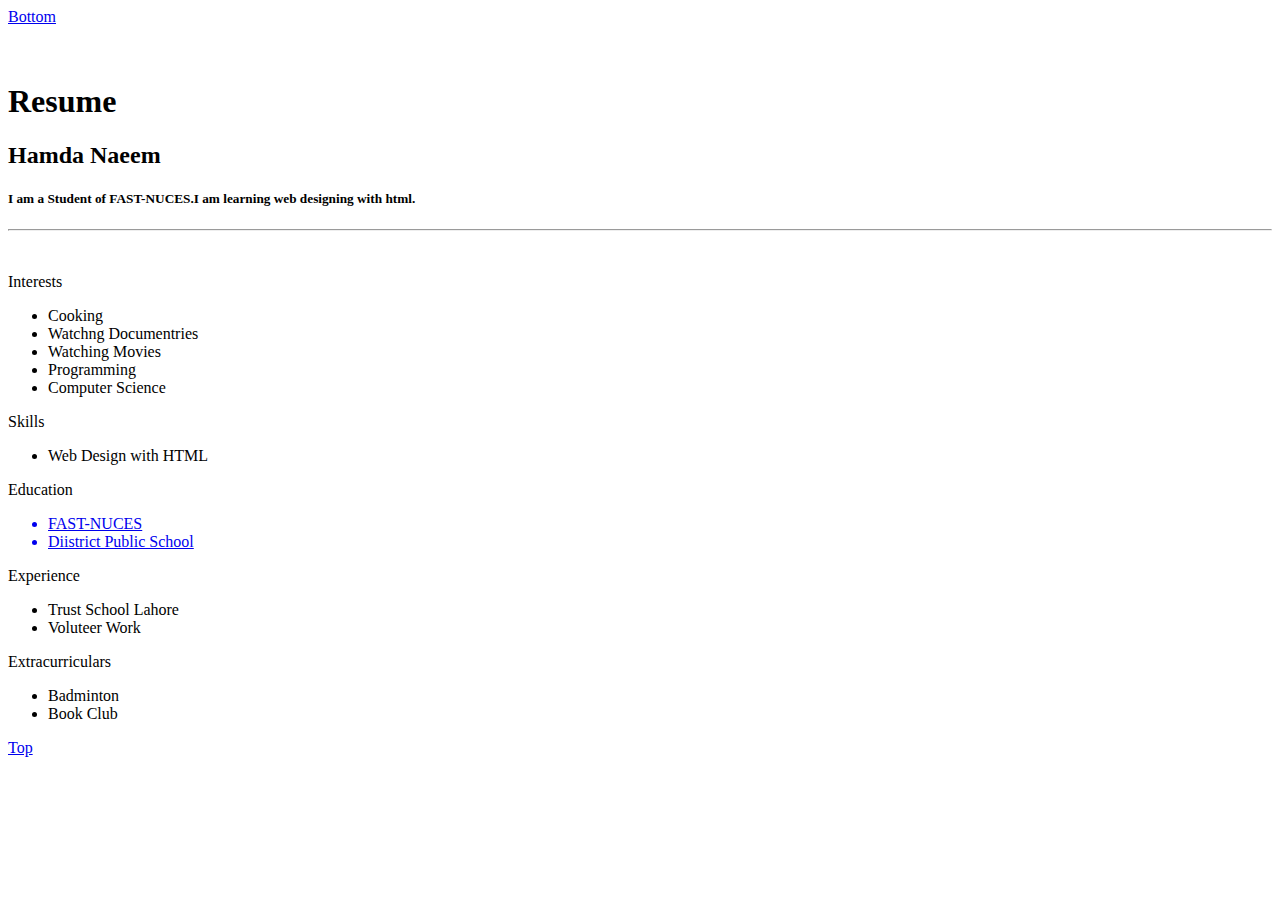
==== index.html @ 40de0cd4 "Add files via upload" ====
<!DOCTYPE html> 
<html>

<head> <title> My Resume </title></head>

  <body background="http://www.pptbackgrounds.org/uploads/pastel-flowers-backgrounds-wallpapers.jpg">
  <a href="#bottom">Bottom</a
<div id="header"></div>
<div class="left"></div>
<div class="stuff">
  <br><br>
  <h1>Resume</h1>
  <h2>Hamda Naeem</h2>
  <h5>I am a Student of FAST-NUCES.I am learning web designing with html.</h5>
  <hr />
  <br>
  
  <p class="head">Interests</p>
  <ul>
    <li>Cooking</li>
    <li>Watchng Documentries</li>
    <li>Watching Movies</li>
    <li>Programming</li>
    <li>Computer Science</li>
  </ul>
  <p class="head">Skills</p>
  <ul>
    <li>Web Design with HTML</li>
  </ul>
  <p class="head">Education</p>
  <ul>
    <a href="http://nu.edu.pk">
      <li>FAST-NUCES</li>
    </a>
    <!--Link-->
    <a href="https://en.wikipedia.org/wiki/DPS">
      <li>Diistrict Public School</li>
    </a>
  </ul>
  <p class="head">Experience</p>
  <ul>
    <li>Trust School Lahore</li>
    <li>Voluteer Work</li>
  </ul>
  <p class="head">Extracurriculars</p>
  <ul>
    <li>Badminton</li>
    <li>Book Club</li>
  </ul>
</div>
<div class="right"></div>
<div id="footer">
 
  
  <a href="#top">Top</a>
</html>
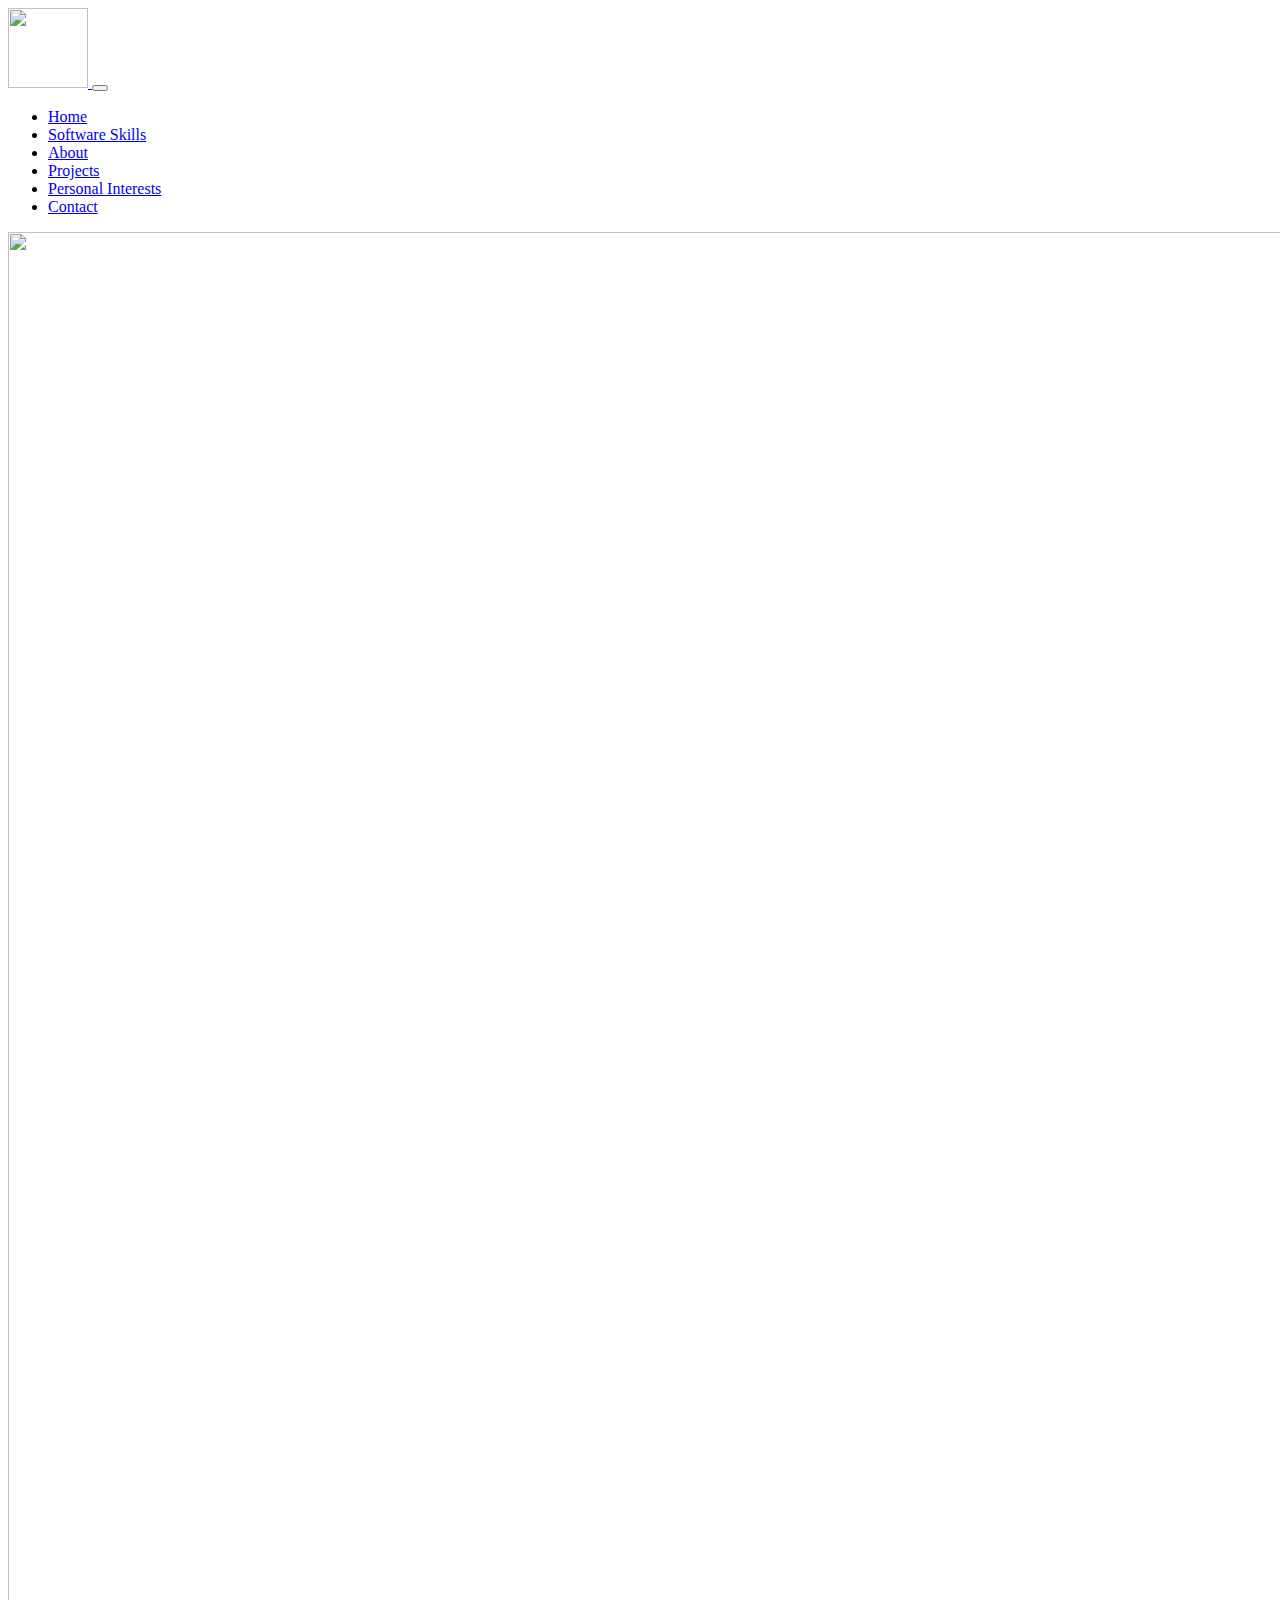
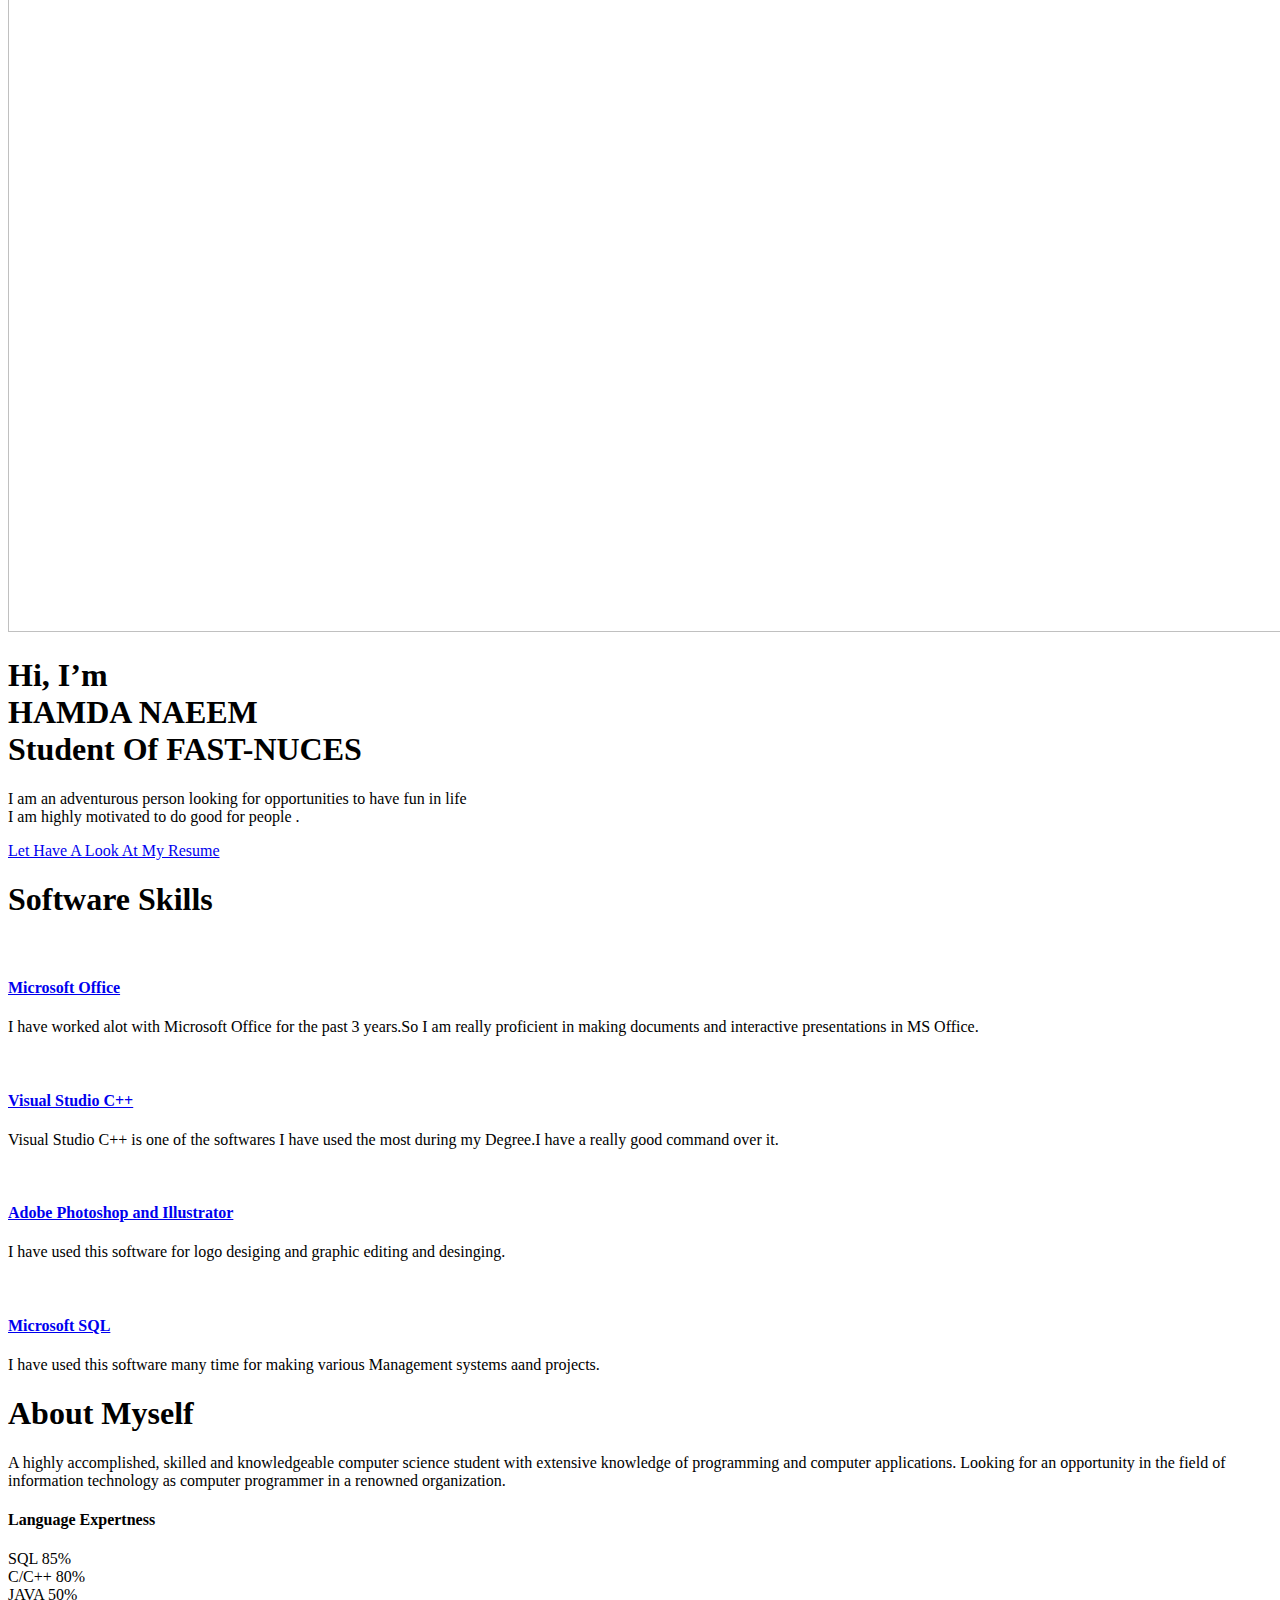
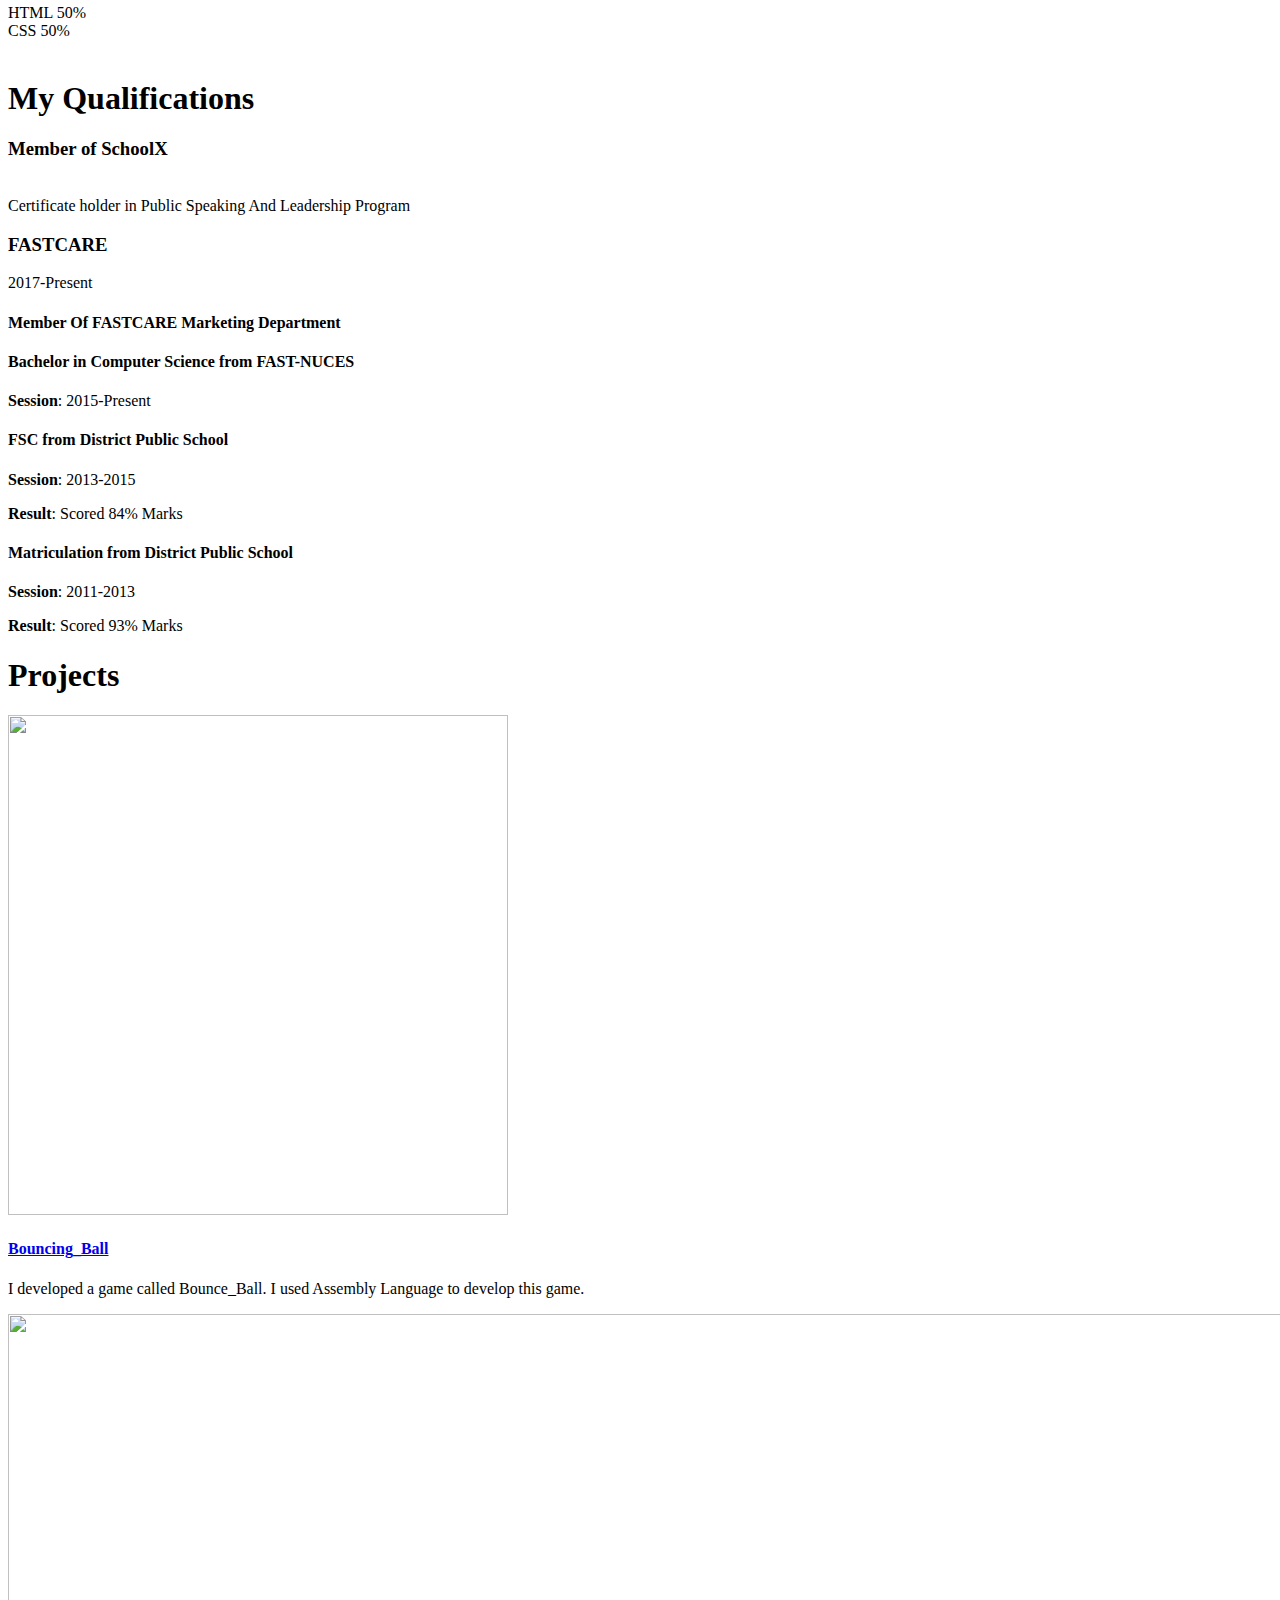
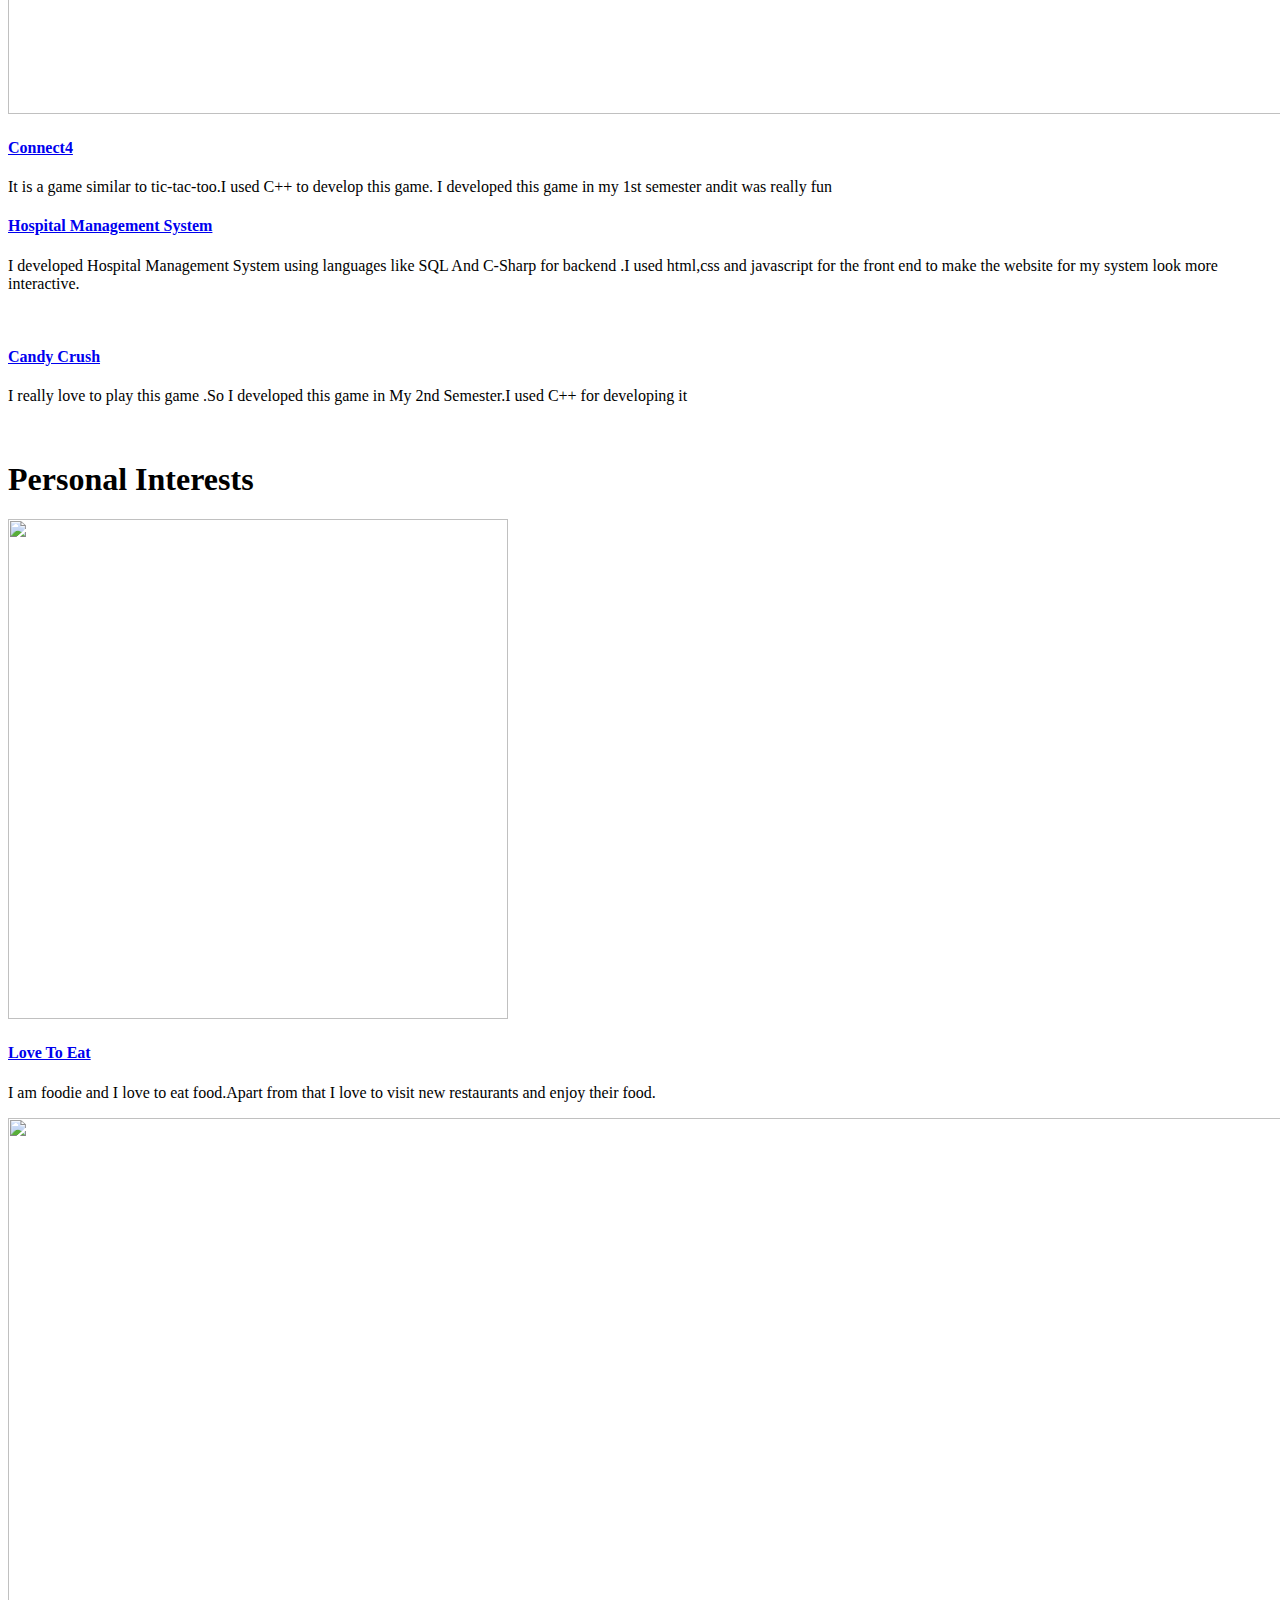
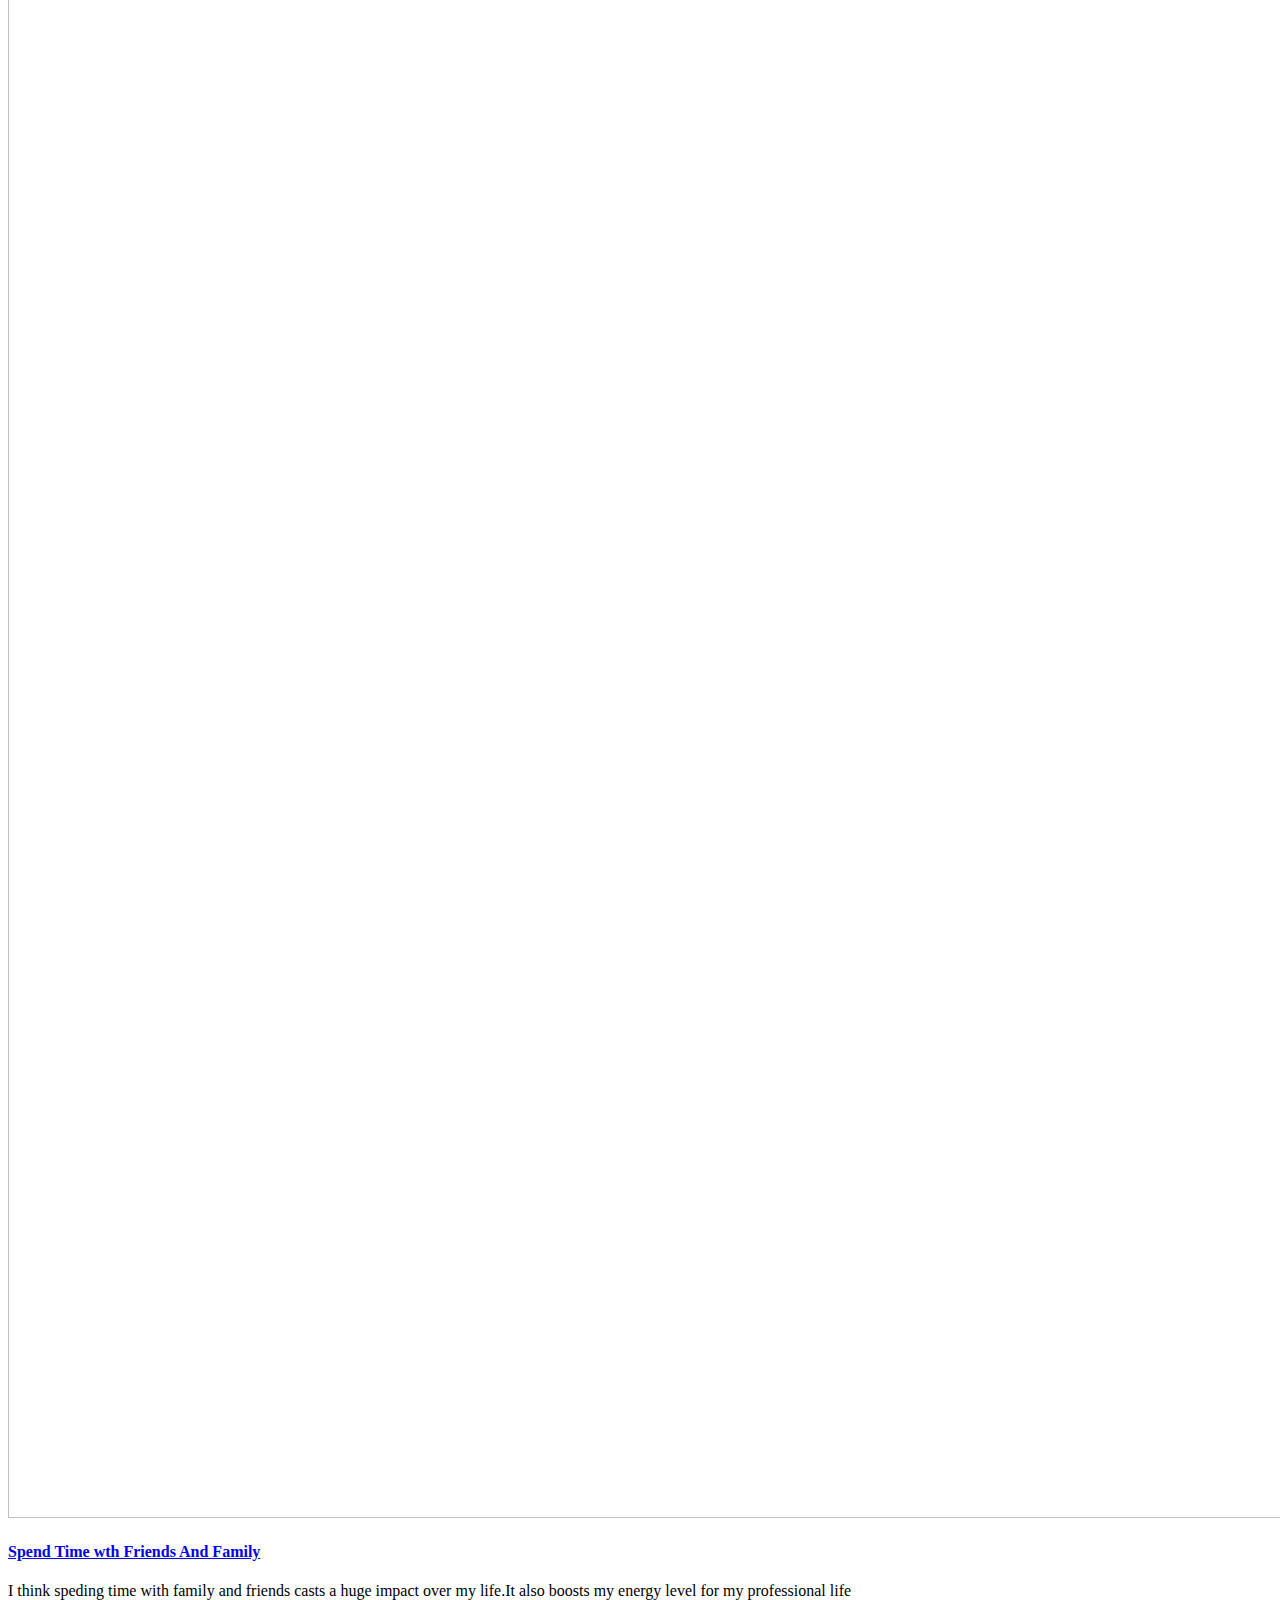
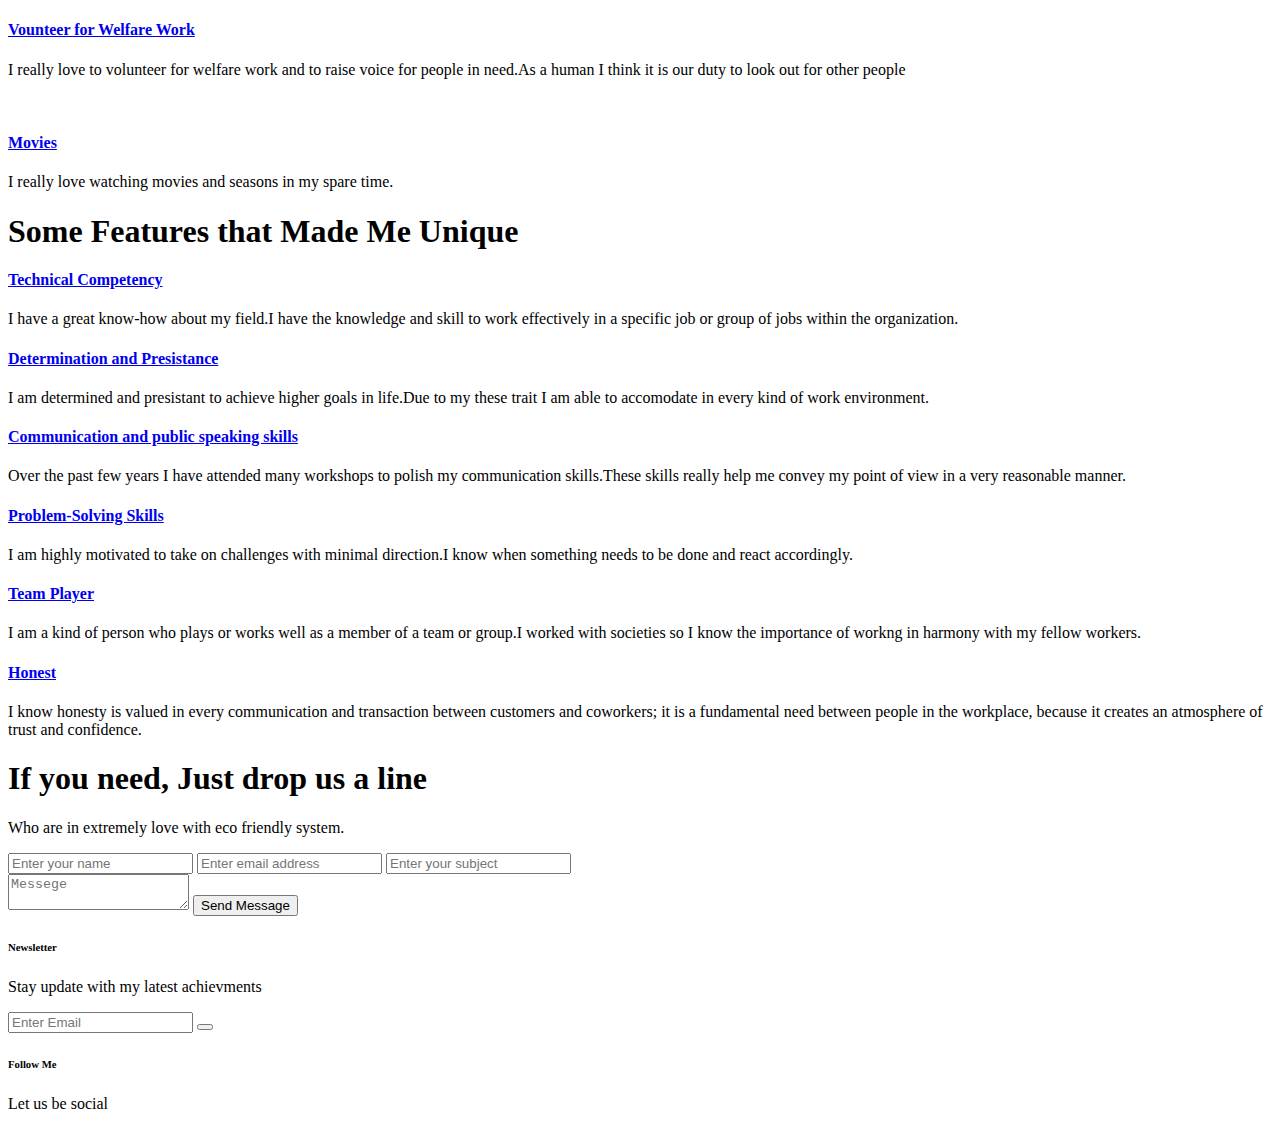
==== commit e8fe21cd: "Update index.html" ====
--- a/index.html
+++ b/index.html
@@ -1,56 +1,526 @@
-<!DOCTYPE html> 
-<html>
-
-<head> <title> My Resume </title></head>
-
-  <body background="http://www.pptbackgrounds.org/uploads/pastel-flowers-backgrounds-wallpapers.jpg">
-  <a href="#bottom">Bottom</a
-<div id="header"></div>
-<div class="left"></div>
-<div class="stuff">
-  <br><br>
-  <h1>Resume</h1>
-  <h2>Hamda Naeem</h2>
-  <h5>I am a Student of FAST-NUCES.I am learning web designing with html.</h5>
-  <hr />
-  <br>
-  
-  <p class="head">Interests</p>
-  <ul>
-    <li>Cooking</li>
-    <li>Watchng Documentries</li>
-    <li>Watching Movies</li>
-    <li>Programming</li>
-    <li>Computer Science</li>
-  </ul>
-  <p class="head">Skills</p>
-  <ul>
-    <li>Web Design with HTML</li>
-  </ul>
-  <p class="head">Education</p>
-  <ul>
-    <a href="http://nu.edu.pk">
-      <li>FAST-NUCES</li>
-    </a>
-    <!--Link-->
-    <a href="https://en.wikipedia.org/wiki/DPS">
-      <li>Diistrict Public School</li>
-    </a>
-  </ul>
-  <p class="head">Experience</p>
-  <ul>
-    <li>Trust School Lahore</li>
-    <li>Voluteer Work</li>
-  </ul>
-  <p class="head">Extracurriculars</p>
-  <ul>
-    <li>Badminton</li>
-    <li>Book Club</li>
-  </ul>
-</div>
-<div class="right"></div>
-<div id="footer">
- 
-  
-  <a href="#top">Top</a>
-</html>+	<!DOCTYPE html>
+	<html lang="zxx" class="no-js">
+	<head>
+		<!--template taken from icode-->
+
+		<!-- Mobile Specific Meta -->
+		<meta name="viewport" content="width=device-width, initial-scale=1, shrink-to-fit=no">
+		<!-- Favicon-->
+		<link rel="shortcut icon" href="img/fav.png">
+		<!-- Author Meta -->
+		<meta name="author" content="colorlib">
+		<!-- Meta Description -->
+		<meta name="description" content="">
+		<!-- Meta Keyword -->
+		<meta name="keywords" content="">
+		<!-- meta character set -->
+		<meta charset="UTF-8">
+		<!-- Site Title -->
+		<title>Resume</title>
+
+		<link href="https://fonts.googleapis.com/css?family=Poppins:100,200,400,300,500,600,700" rel="stylesheet"> 
+			<!--
+			CSS
+			============================================= -->
+			<link rel="stylesheet" href="css/linearicons.css">
+			<link rel="stylesheet" href="css/font-awesome.min.css">
+			<link rel="stylesheet" href="css/bootstrap.css">
+			<link rel="stylesheet" href="css/magnific-popup.css">
+			<link rel="stylesheet" href="css/owl.carousel.css">
+			<link rel="stylesheet" href="css/main.css">
+		</head>
+		<body>
+			<!-- start banner Area -->
+			<section class="banner-area" id="home">
+				<!-- Start Header Area -->
+				<header class="default-header">
+					<nav class="navbar navbar-expand-lg  navbar-light">
+						<div class="container">
+							  <a class="navbar-brand" href="index.html">
+							  	<img src="cv-template-master-logo-1000.jpg" width="80" height="80" alt="">
+							  </a>
+							  <button class="navbar-toggler" type="button" data-toggle="collapse" data-target="#navbarSupportedContent" aria-controls="navbarSupportedContent" aria-expanded="false" aria-label="Toggle navigation">
+							    <span class="text-white lnr lnr-menu"></span>
+							  </button>
+
+							  <div class="collapse navbar-collapse justify-content-end align-items-center" id="navbarSupportedContent">
+							    <ul class="navbar-nav">
+									<li><a href="#home">Home</a></li>
+									<li><a href="#service">Software Skills</a></li>
+									<li><a href="#about">About</a></li>								
+									<li><a href="#project">Projects</a></li>
+									<li><a href="#project">Personal Interests</a></li>
+									<li><a href="#contact">Contact</a></li>								 								  									
+							    </ul>
+							  </div>						
+						</div>
+					</nav>
+				</header>
+				<!-- End Header Area -->				
+			<div class="container">
+				<div class="row justify-content-start align-items-center">
+					<div class="col-lg-6 col-md-12 no-padding banner-right">
+						<img class="img-fluid" src="\Users\Dilkash Mobile\Documents\resume\img\head-img.jpg" height=2000 width=1500>
+					</div>						
+					<div class="col-lg-6 col-md-12 banner-left">
+						<h1 class="text-white">
+							Hi, I’m <br>
+							<span>HAMDA NAEEM</span> <br>
+							Student Of FAST-NUCES						
+						</h1>
+						<p class="mx-auto text-white  mt-20 mb-40">
+							I am an adventurous person looking for opportunities to have fun in life 
+							<br> 
+						    I am highly motivated to do good for people .
+						</p>
+						<a href="#" class="text-uppercase header-btn">Let Have A Look At My Resume</span></a>
+					</div>
+				</div>
+			</div>
+			</section>
+			<!-- End banner Area -->	
+			
+			<!-- Start Experience Area -->
+			<section class="service-area section-gap" id="service"> 
+				<div class="container">
+					<div class="row d-flex justify-content-center">
+						<div class="menu-content pb-70 col-lg-8">
+							<div class="title text-center">
+								<h1 class="mb-10">Software Skills</h1>								
+							</div>
+						</div>
+					</div>						
+					<div class="row">
+						<div class="single-service col-lg-6 col-md-6 mb-30">
+							<div class="icon">
+								<img src="img/s1.png" alt="">
+							</div>
+							<div class="dec">
+								<h4 class="mt-30"><a href="#">Microsoft Office</a></h4>			
+								<p class="mt-20">
+									I have worked alot with Microsoft Office for the past 3 years.So I am really proficient in making documents and interactive presentations in MS Office.
+								</p>								
+							</div>
+						</div>
+						<div class="single-service col-lg-6 col-md-6 mb-30">
+							<div class="icon">
+								<img src="img/s2.png" alt="">
+							</div>
+							<div class="dec">
+								<h4 class="mt-30"><a href="#">Visual Studio C++</a></h4>			
+								<p class="mt-20">
+									Visual Studio C++ is one of the softwares I have used the most during my Degree.I have a really good command over it. 
+								</p>								
+							</div>
+						</div>
+						<div class="single-service col-lg-6 col-md-6">
+							<div class="icon">
+								<img src="img/s3.png" alt="">
+							</div>
+							<div class="dec">
+								<h4 class="mt-30"><a href="#">Adobe Photoshop and Illustrator</a></h4>			
+								<p class="mt-20">
+									I have used this software for logo desiging and graphic editing and desinging.
+								</p>								
+							</div>
+						</div>
+						<div class="single-service col-lg-6 col-md-6">
+							<div class="icon">
+								<img src="img/s4.png" alt="">
+							</div>
+							<div class="dec">
+								<h4 class="mt-30"><a href="#">Microsoft SQL</a></h4>			
+								<p class="mt-20">
+									I have used this software many time for making various Management systems aand projects.
+								</p>								
+							</div>
+						</div>																		
+					</div>
+				</div>	
+			</section>
+			<!-- End service Area -->
+			
+			<!-- Start about Area -->
+			<section class="about-area section-gap" id="about">
+				<div class="container">
+					<div class="row d-flex justify-content-center">
+						<div class="menu-content pb-70 col-lg-8">
+							<div class="title text-center">
+								<h1 class="mb-10">About Myself</h1>			
+							</div>
+						</div>
+					</div>					
+					<div class="row">
+						<div class="col-lg-6 about-left">
+							<p>
+								A highly accomplished, skilled and knowledgeable computer science student with extensive knowledge of programming and computer applications.      
+								Looking for an opportunity in the field of information technology as computer programmer in a renowned organization.
+							</p>
+							<h4 class="pb-40">Language Expertness</h4>
+				                <div class="skillbar" data-percent="85%">
+				                    <div class="skill-bar-percent">SQL 85%</div>
+				                    <div class="skillwrap">
+				                    	<div class="skillbar-bar" style="width: 85%;"></div>
+				                    </div>
+				                </div>
+
+				                <div class="skillbar" data-percent="80%">
+				                    <div class="skill-bar-percent">C/C++ 80%</div>
+				                    <div class="skillwrap">
+				                    	<div class="skillbar-bar" style="width: 80%;"></div>
+									</div>
+				                </div>
+
+				                <div class="skillbar" data-percent="50%">
+				                    <div class="skill-bar-percent">JAVA 50%</div>
+				                    <div class="skillwrap">
+				                    	<div class="skillbar-bar" style="width: 50%;"></div>
+									</div>
+				                </div>
+
+				                <div class="skillbar" data-percent="50%">
+				                    <div class="skill-bar-percent">HTML 50%</div>
+				                    <div class="skillwrap">
+				                    	<div class="skillbar-bar" style="width: 50%;"></div>
+									</div>
+				                </div>
+
+				                <div class="skillbar" data-percent="50%">
+				                    <div class="skill-bar-percent">CSS 50%</div>
+				                    <div class="skillwrap">
+				                    	<div class="skillbar-bar" style="width: 50%;"></div>
+									</div>
+				                </div>				                
+						</div>
+						<div class="col-lg-6 about-right justify-content-end d-flex">
+							<div class="myself-wrap">
+								<img class="img-fluid" src="img/about-img.jpg" alt="">
+							</div>
+						</div>
+					</div>
+				</div>	
+			</section>
+			<!-- End about Area -->
+			
+			<!-- Start qualification Area -->
+			<section class="qualification-area pt-100 pb-80">
+				<div class="container">
+					<div class="row d-flex justify-content-center">
+						<div class="menu-content pb-20 col-lg-8">
+							<div class="title text-center">
+								<h1 class="mb-10">My Qualifications</h1>								
+							</div>
+						</div>
+					</div>							
+					<div class="row d-flex justify-content-center">
+						<div class="col-lg-6 col-md-6 qty-left">
+							<div class="single-qly">
+								<h3 class="text-uppercase">Member of SchoolX</h3>
+								<p> <br> Certificate holder in Public Speaking And Leadership Program</p>
+															
+							</div>
+							<div class="btm-border d-block mx-auto"></div>								
+							<div class="single-qly">
+								<h3 class="text-uppercase">FASTCARE</h3>
+								<p>2017-Present</p>
+								<h4 class="pt-20 pb-20">Member Of FASTCARE Marketing Department </h4>															
+							</div>							
+						</div>
+						<div class="col-lg-6 col-md-6 qty-right">
+							<div class="single-qly">
+								<h4 class="pb-20">Bachelor in Computer Science from FAST-NUCES</h4>
+								<p><b>Session</b>: 2015-Present</p>																									
+							</div>
+							<div class="btm-border d-block mx-auto"></div>							
+							<div class="single-qly">
+								<h4 class="pb-20">FSC from District Public School</h4>
+								<p><b>Session</b>: 2013-2015</p>								
+								<p><b>Result</b>: Scored 84% Marks</p>									
+							</div>	
+							<div class="btm-border d-block mx-auto"></div>							
+							<div class="single-qly">
+								<h4 class="pb-20">Matriculation from District Public School</h4>
+								<p><b>Session</b>: 2011-2013</p>								
+								<p><b>Result</b>:  Scored 93% Marks</p>								
+							</div>																				
+						</div>						
+					</div>
+				</div>	
+			</section>
+			<!-- End qualification Area -->
+			
+			<!-- Start project Area -->
+			<section class="project-area section-gap" id="project">
+				<div class="container">
+					<div class="row d-flex justify-content-center">
+						<div class="menu-content pb-70 col-lg-8">
+							<div class="title text-center">
+								<h1 class="mb-10">Projects</h1>
+							</div>
+						</div>
+					</div>					
+					<div class="row">
+						<div class="col-lg-6 project-left">
+							<div class="single-project pb-100">
+								<img class="img-fluid" src="\Users\Dilkash Mobile\Documents\resume\img\bounce.png" height=500 width=500 alt="">
+								<h4 class="pt-100 pb-30"><a href="#">Bouncing_Ball</a></h4>
+								<p>
+									I developed a game called Bounce_Ball. I used Assembly Language to develop this game. 
+								</p>
+							</div>
+							<div class="single-project">
+								<img class="img-fluid" src="\Users\Dilkash Mobile\Documents\resume\img\connect 4.png" height=2000 width=6000 alt="">
+								<h4 class="pt-100 pb-30"><a href="#">Connect4</a></h4>
+								<p>
+									It is a game similar to tic-tac-too.I used C++ to develop this game. I developed this game in my 1st semester andit was really fun 
+								</p>
+							</div>							
+						</div>
+						<div class="col-lg-6 project-right">
+							<div class="single-project">
+								<h4 class="pt-30 pb-30"><a href="#">Hospital Management System</a></h4>
+								<p class=" pb-100">
+									I developed Hospital Management System using languages like SQL And C-Sharp for backend .I used html,css and javascript for the front end to make the website for my system look more interactive. 
+								</p>								
+								<img class="img-fluid" src="\Users\Dilkash Mobile\Documents\resume\img\ap.jpg" alt="">
+							</div>
+							<div class="single-project">
+								<h4 class="pt-100 pb-30"><a href="#">Candy Crush</a></h4>
+								<p class=" pb-30">
+									I really love to play this game .So I developed this game in My 2nd Semester.I used C++ for developing it
+								</p>
+								<img class="img-fluid" src="\Users\Dilkash Mobile\Documents\resume\img\The box.jpg" alt="">								
+							</div>								
+						</div>
+					</div>
+				</div>	
+			</section>
+			<!-- End project Area -->
+			
+
+				<!-- End qualification Area -->
+			
+			<!-- Start Personal Info And Hobbeies Area -->
+			<section class="project-area section-gap" id="project">
+				<div class="container">
+					<div class="row d-flex justify-content-center">
+						<div class="menu-content pb-70 col-lg-8">
+							<div class="title text-center">
+								<h1 class="mb-10">Personal Interests</h1>
+							</div>
+						</div>
+					</div>					
+					<div class="row">
+						<div class="col-lg-6 project-left">
+							<div class="single-project pb-100">
+								<img class="img-fluid" src="\Users\Dilkash Mobile\Documents\resume\img\volunteer.jpg" height=500 width=500 alt="">
+								<h4 class="pt-100 pb-30"><a href="#">Love To Eat</a></h4>
+								<p>
+								 I am foodie and I love to eat food.Apart from that I love to  visit new restaurants and enjoy their food.
+								</p>
+							</div>
+							<div class="single-project">
+								<img class="img-fluid" src="\Users\Dilkash Mobile\Documents\resume\img\moviiesss.jpg" height=2000 width=6000 alt="">
+								<h4 class="pt-100 pb-30"><a href="#">Spend Time wth Friends And Family</a></h4>
+								<p>
+									 I think speding time with family and friends casts a huge impact over my life.It also boosts my energy level for my professional life
+								</p>
+							</div>							
+						</div>
+						<div class="col-lg-6 project-right">
+							<div class="single-project">
+								<h4 class="pt-30 pb-30"><a href="#">Vounteer for Welfare Work</a></h4>
+								<p class=" pb-100">
+									I really love to volunteer for welfare work and to raise voice for people in need.As a human I think it is our duty to look out for other people
+
+								</p>								
+								<img class="img-fluid" src="\Users\Dilkash Mobile\Documents\resume\img\food.jpg" alt="">
+							</div>
+							<div class="single-project">
+								<h4 class="pt-100 pb-30"><a href="#">Movies</a></h4>
+								<p class=" pb-30">
+									I really love watching movies and seasons in my spare time. 
+								</p>
+																
+							</div>								
+						</div>
+					</div>
+				</div>	
+			</section>
+			<!-- End Hobbies Area -->
+
+			<!-- Start Personal Skills Area -->
+			<section class="feature-area pt-100">
+				<div class="container">
+					<div class="row d-flex justify-content-center">
+						<div class="menu-content pb-70 col-lg-8">
+							<div class="title text-center">
+								<h1 class="mb-10">Some Features that Made Me Unique</h1>								
+							</div>
+						</div>
+					</div>						
+					<div class="row">
+						<div class="col-lg-4 col-md-6 ">
+							<div class="single-feature mb-30">
+								<div class="title d-flex flex-row pb-20">
+									<span class="lnr lnr-user"></span>
+									<h4><a href="#">Technical Competency</a></h4>
+								</div>
+								<p>
+									I have a great know-how about my field.I have the knowledge and skill to work effectively  in a specific job or group of jobs within the organization.
+								</p>							
+							</div>							
+						</div>
+						<div class="col-lg-4 col-md-6 ">
+							<div class="single-feature mb-30">
+								<div class="title d-flex flex-row pb-20">
+									<span class="lnr lnr-license"></span>
+									<h4><a href="#">Determination and Presistance</a></h4>
+								</div>
+								<p>
+									I am determined and presistant to achieve higher goals in life.Due to my these trait I am able to accomodate in every kind of work environment.
+								</p>							
+							</div>							
+						</div>
+						<div class="col-lg-4 col-md-6 ">
+							<div class="single-feature mb-30">
+								<div class="title d-flex flex-row pb-20">
+									<span class="lnr lnr-phone"></span>
+									<h4><a href="#">Communication and public speaking skills</a></h4>
+								</div>
+								<p>
+									Over the past few years I have attended many workshops to polish my communication skills.These skills really help me convey my point of view in a very reasonable manner.
+								</p>							
+							</div>							
+						</div>
+						<div class="col-lg-4 col-md-6 ">
+							<div class="single-feature">
+								<div class="title d-flex flex-row pb-20">
+									<span class="lnr lnr-rocket"></span>
+									<h4><a href="#">Problem-Solving Skills</a></h4>
+								</div>
+								<p>
+									I am highly motivated to take on challenges with minimal direction.I know when something needs to be done and react accordingly.
+								</p>							
+							</div>							
+						</div>
+						<div class="col-lg-4 col-md-6 ">
+							<div class="single-feature">
+								<div class="title d-flex flex-row pb-20">
+									<span class="lnr lnr-diamond"></span>
+									<h4><a href="#">Team Player</a></h4>
+								</div>
+								<p>
+									 I am a kind of person who plays or works well as a member of a team or group.I worked with societies so I know the importance of workng in harmony with my fellow workers. 
+								</p>							
+							</div>							
+						</div>
+						<div class="col-lg-4 col-md-6 ">
+							<div class="single-feature">
+								<div class="title d-flex flex-row pb-20">
+									<span class="lnr lnr-bubble"></span>
+									<h4><a href="#">Honest</a></h4>
+								</div>
+								<p>
+									I know honesty is valued in every communication and transaction between customers and coworkers; it is a fundamental need between people in the workplace, because it creates an atmosphere of trust and confidence.
+								</p>							
+							</div>							
+						</div>																					
+					</div>
+				</div>	
+			</section>
+			<!-- End Personal Skills Area -->
+							
+			<!-- start contact Area -->		
+			<section class="contact-area section-gap" id="contact">
+				<div class="container">
+					<div class="row d-flex justify-content-center">
+						<div class="menu-content pb-20 col-lg-8">
+							<div class="title text-center">
+								<h1 class="mb-10">If you need, Just drop us a line</h1>
+								<p>Who are in extremely love with eco friendly system.</p>
+							</div>
+						</div>
+					</div>										
+					<form class="form-area mt-60" id="myForm" action="mail.php" method="post" class="contact-form text-right">
+						<div class="row">	
+						<div class="col-lg-6 form-group">
+							<input name="name" placeholder="Enter your name" onfocus="this.placeholder = ''" onblur="this.placeholder = 'Enter your name'" class="common-input mb-20 form-control" required="" type="text">
+						
+							<input name="email" placeholder="Enter email address" pattern="[A-Za-z0-9._%+-]+@[A-Za-z0-9.-]+\.[A-Za-z]{1,63}$" onfocus="this.placeholder = ''" onblur="this.placeholder = 'Enter email address'" class="common-input mb-20 form-control" required="" type="email">
+
+							<input name="subject" placeholder="Enter your subject" onfocus="this.placeholder = ''" onblur="this.placeholder = 'Enter your subject'" class="common-input mb-20 form-control" required="" type="text">
+						</div>
+						<div class="col-lg-6 form-group">
+							<textarea class="common-textarea mt-10 form-control" name="message" placeholder="Messege" onfocus="this.placeholder = ''" onblur="this.placeholder = 'Messege'" required=""></textarea>
+							<button class="primary-btn mt-20">Send Message<span class="lnr lnr-arrow-right"></span></button>
+							<div class="alert-msg">								
+						</div>
+						</div></div>
+					</form>						
+					
+				</div>	
+			</section>
+			<!-- end contact Area -->		
+			
+			<!-- start footer Area -->		
+			<footer class="footer-area section-gap">
+				<div class="container">
+					<div class="row">
+						
+						<div class="col-lg-5  col-md-6 col-sm-6">
+							<div class="single-footer-widget">
+								<h6>Newsletter</h6>
+								<p>Stay update with my latest achievments</p>
+								<div class="" id="mc_embed_signup">
+
+										<form target="_blank" novalidate="true" action="https://spondonit.us12.list-manage.com/subscribe/post?u=1462626880ade1ac87bd9c93a&amp;id=92a4423d01" method="get" class="form-inline">
+
+										<div class="d-flex flex-row">
+
+											<input class="form-control" name="EMAIL" placeholder="Enter Email" onfocus="this.placeholder = ''" onblur="this.placeholder = 'Enter Email '" required="" type="email">
+
+
+				                            	<button class="click-btn btn btn-default"><i class="fa fa-long-arrow-right" aria-hidden="true"></i></button>
+				                            	<div style="position: absolute; left: -5000px;">
+													<input name="b_36c4fd991d266f23781ded980_aefe40901a" tabindex="-1" value="" type="text">
+												</div>
+				                          	
+											<!-- <div class="col-lg-4 col-md-4">
+												<button class="bb-btn btn"><span class="lnr lnr-arrow-right"></span></button>
+											</div>  -->
+										</div>		
+										<div class="info"></div>
+										</form>
+								</div>
+								</div>
+						</div>							
+						<div class="col-lg-2 col-md-6 col-sm-6 social-widget">
+							<div class="single-footer-widget">
+								<h6>Follow Me</h6>
+								<p>Let us be social</p>
+								<div class="footer-social d-flex align-items-center">
+									<a href="#"><i class="fa fa-facebook"></i></a>
+									<a href="#"><i class="fa fa-twitter"></i></a>
+									<a href="#"><i class="fa fa-dribbble"></i></a>
+									<a href="#"><i class="fa fa-behance"></i></a>
+								</div>
+							</div>
+						</div>							
+					</div>
+				</div>
+			</footer>	
+			<!-- End footer Area -->			
+<!--
+			<script src="js/vendor/jquery-2.2.4.min.js"></script>
+			<script src="https://cdnjs.cloudflare.com/ajax/libs/popper.js/1.11.0/umd/popper.min.js" integrity="sha384-b/U6ypiBEHpOf/4+1nzFpr53nxSS+GLCkfwBdFNTxtclqqenISfwAzpKaMNFNmj4" crossorigin="anonymous"></script>
+			<script src="js/vendor/bootstrap.min.js"></script>
+			<script src="js/jquery.ajaxchimp.min.js"></script>
+			<script src="js/jquery.magnific-popup.min.js"></script>
+			<script src="js/parallax.min.js"></script>			
+			<script src="js/owl.carousel.min.js"></script>			
+			<script src="js/jquery.sticky.js"></script>
+
+			<script src="js/main.js"></script>-->	
+		</body>
+	</html>
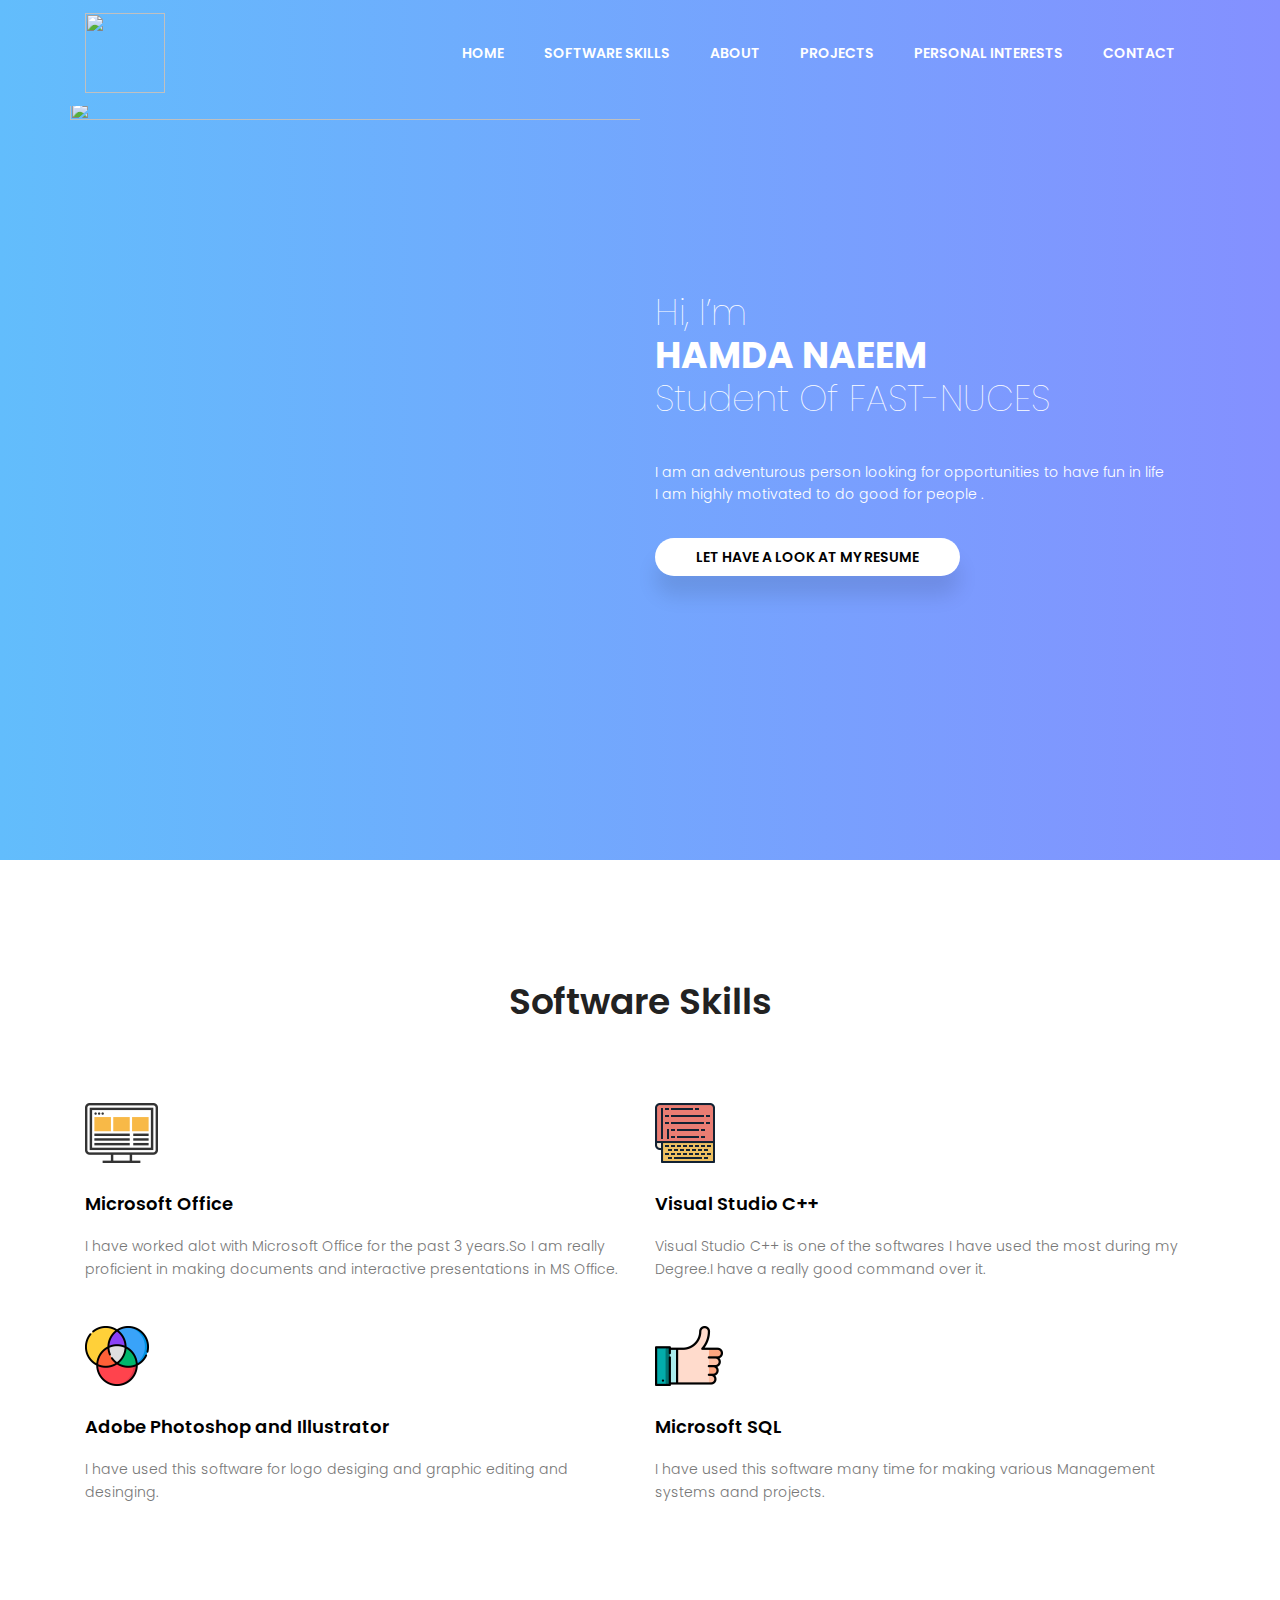
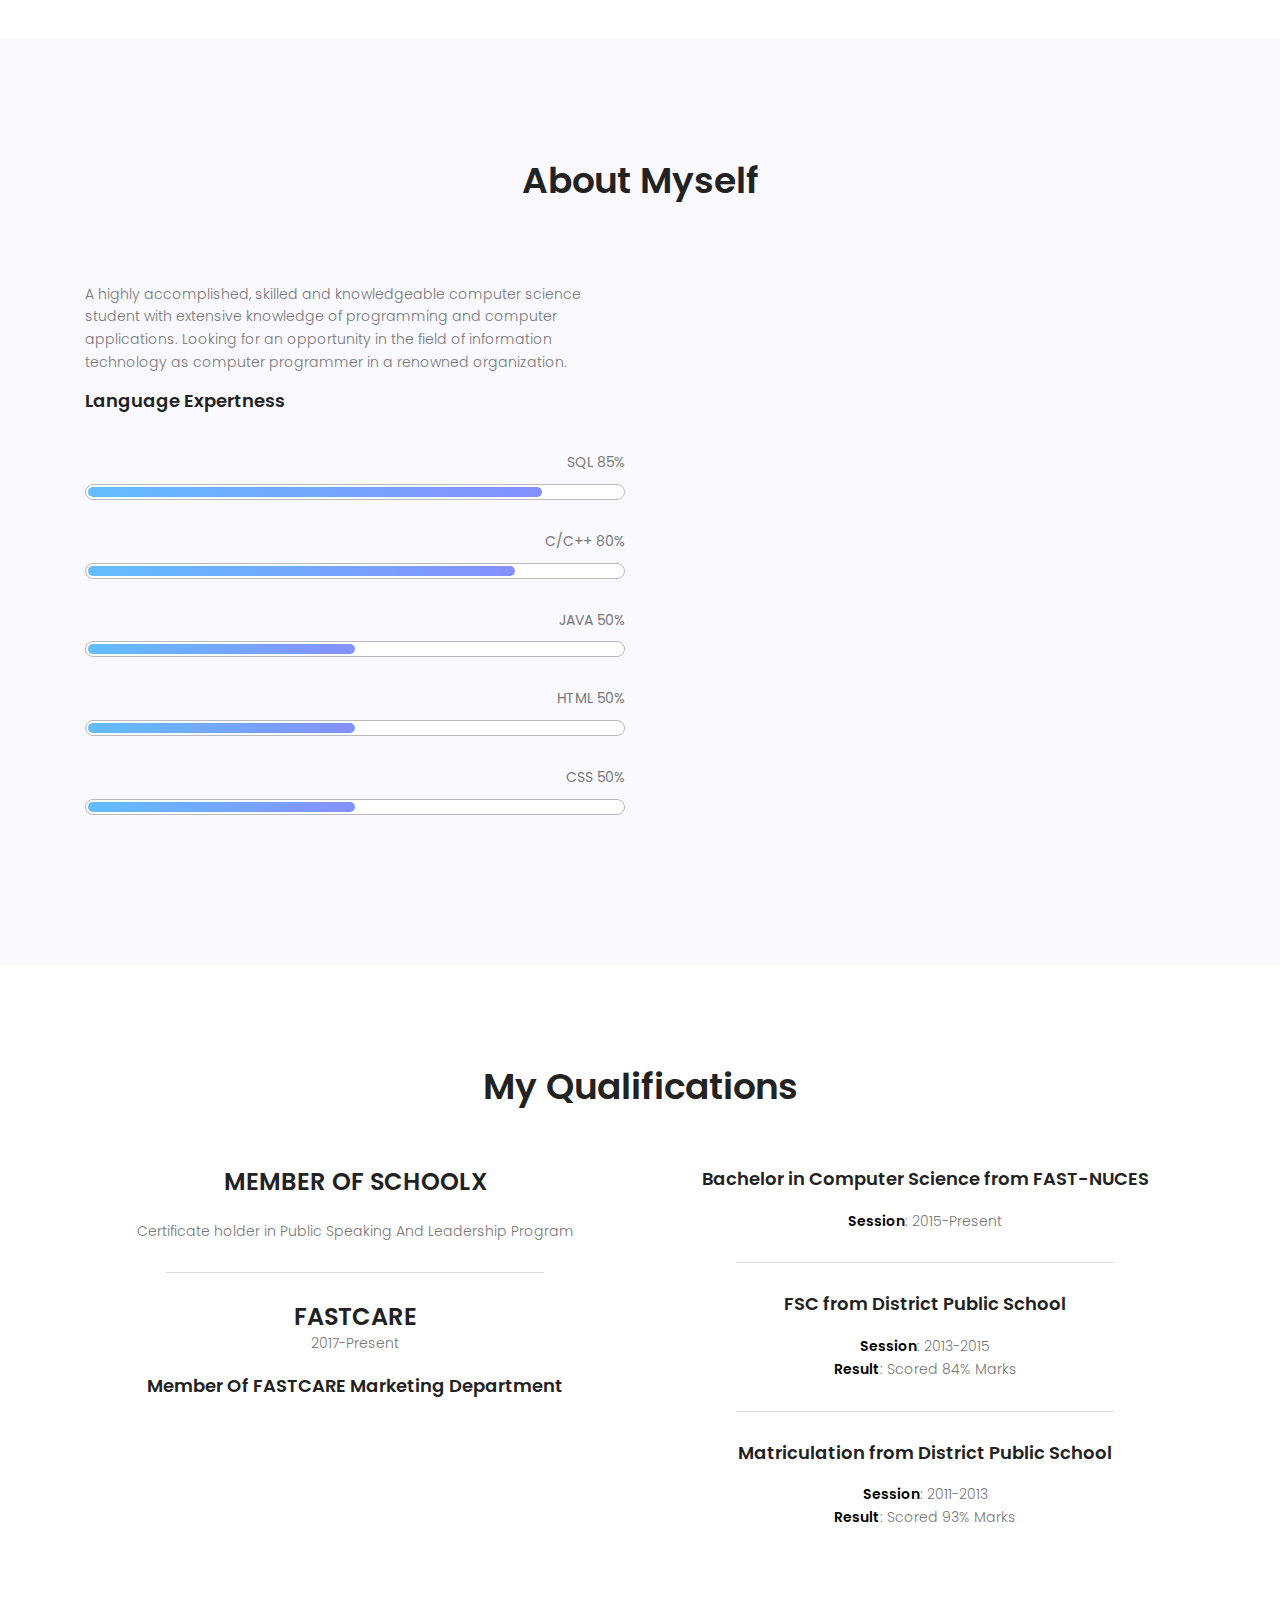
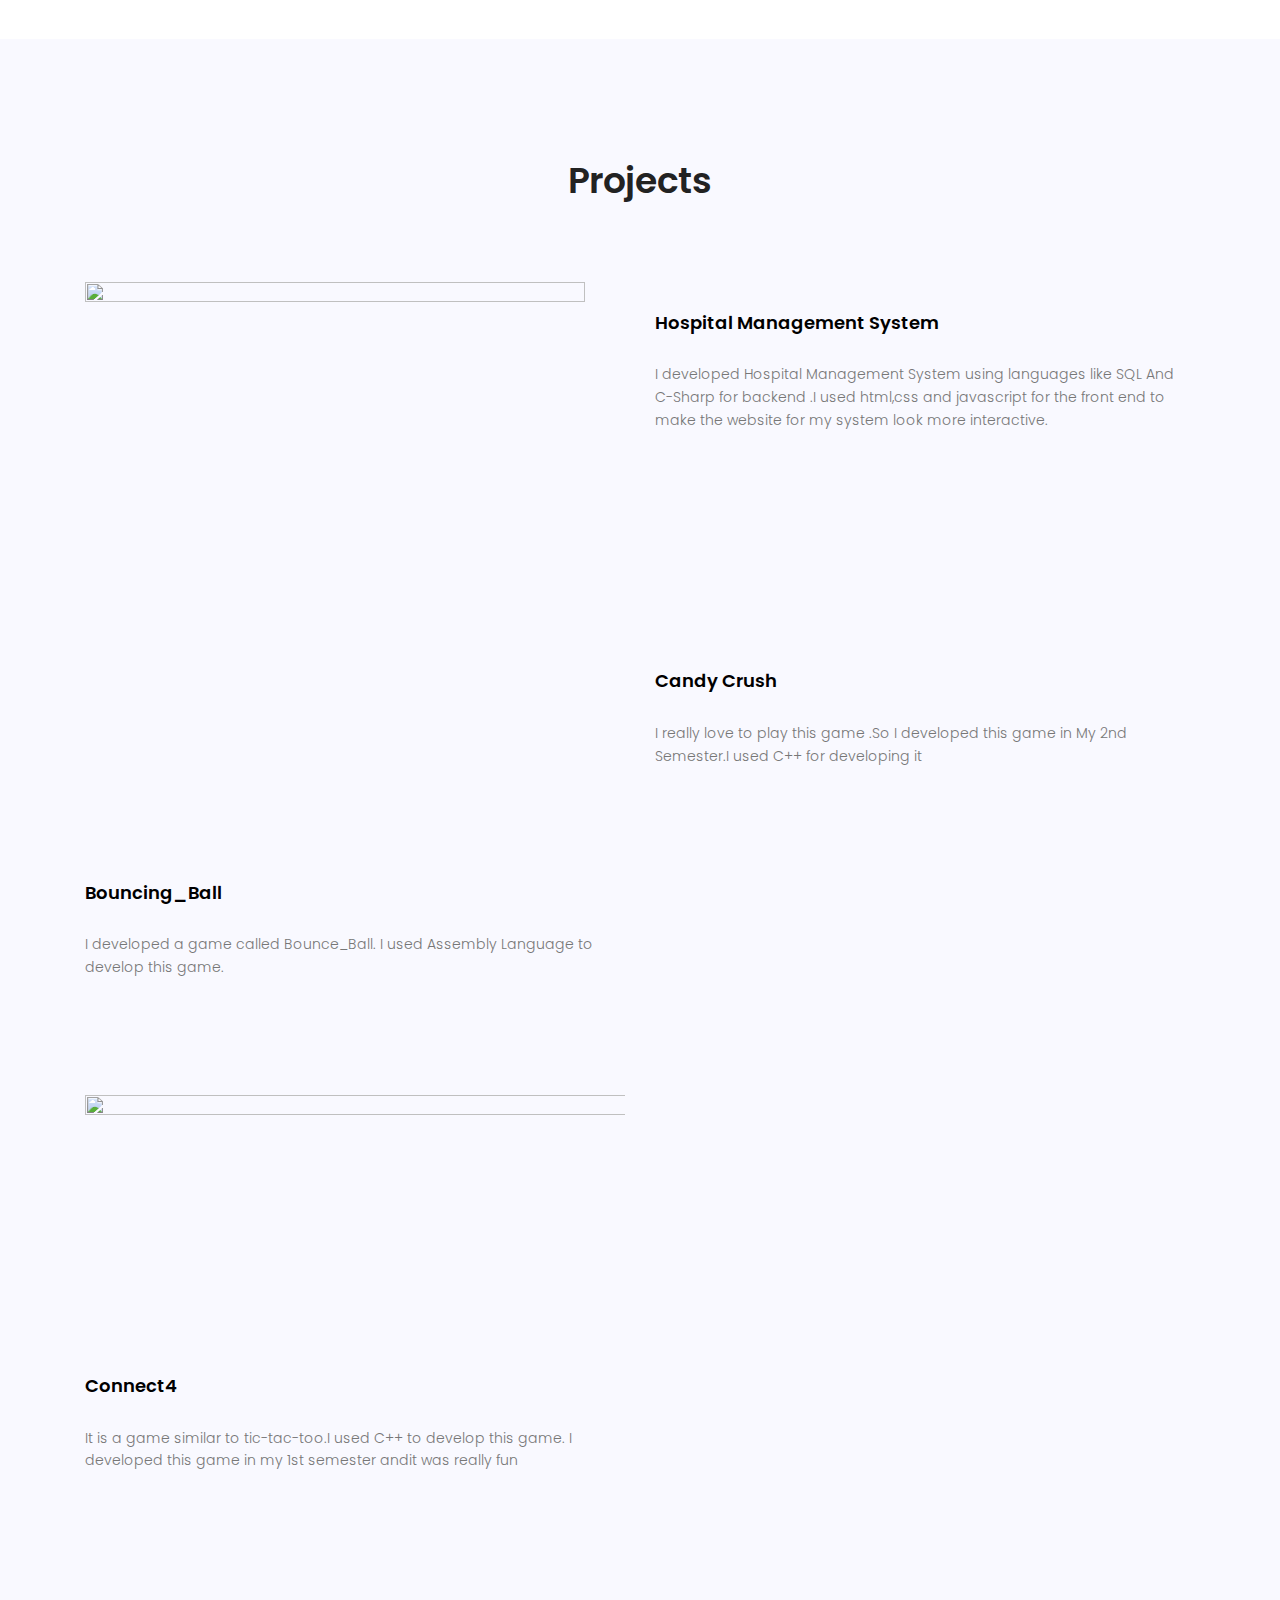
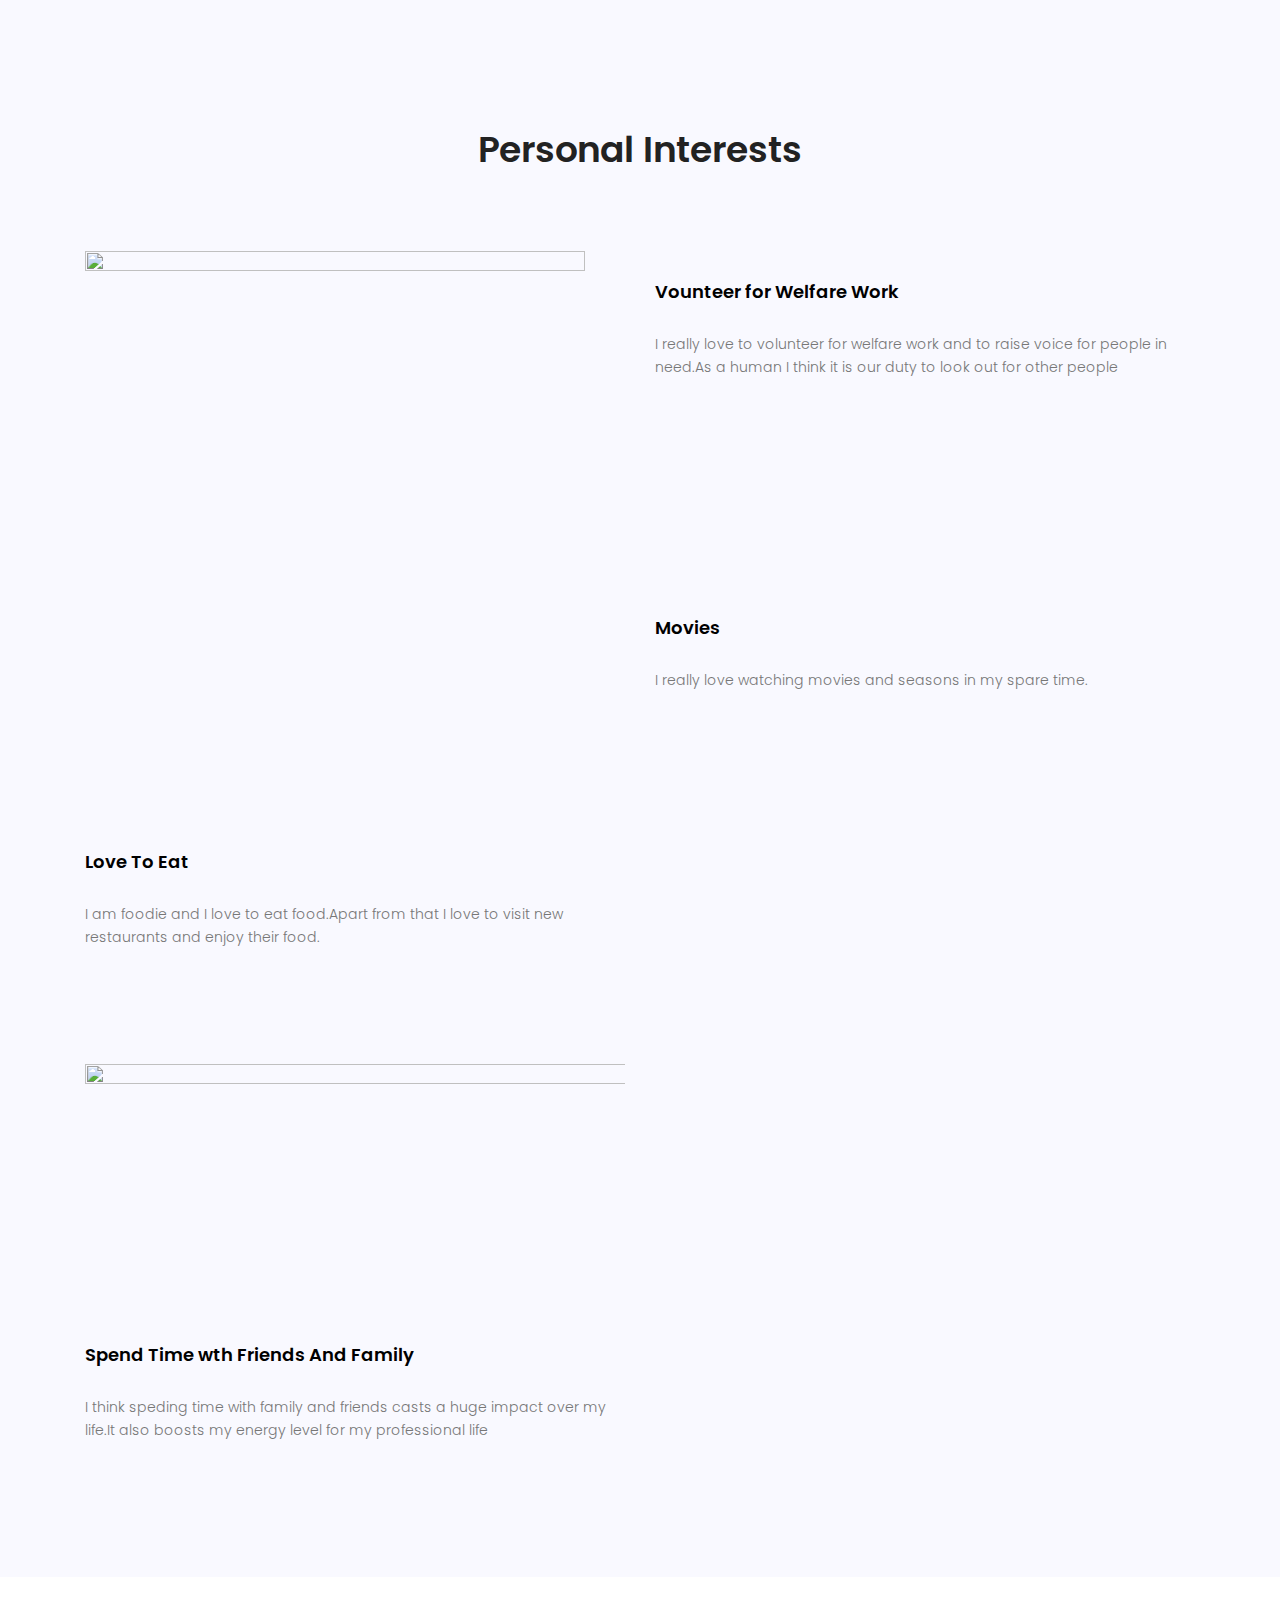
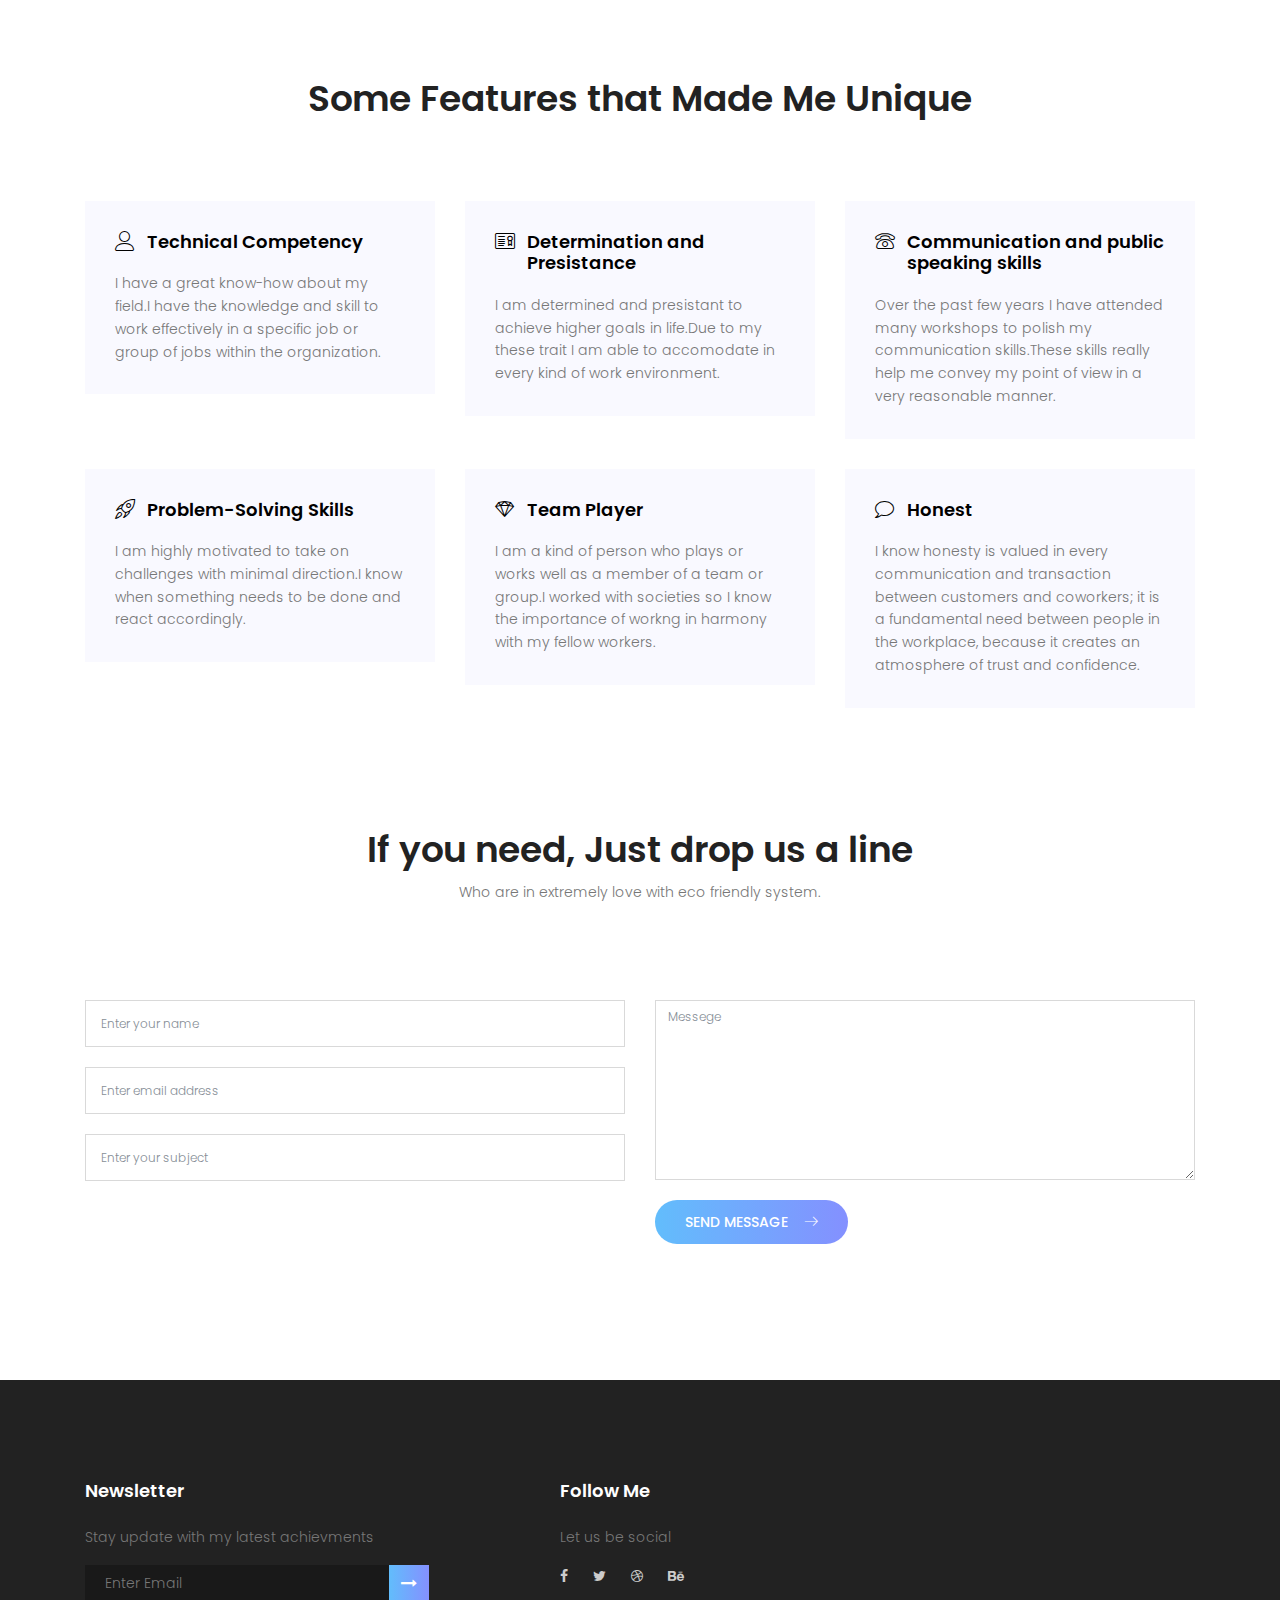
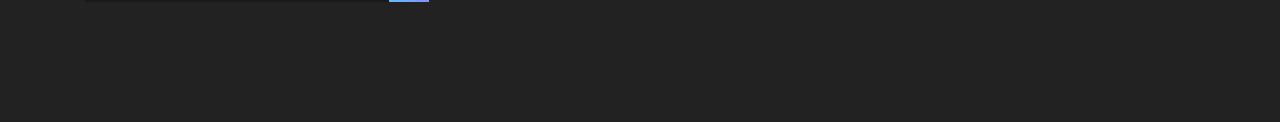
==== commit 5e315df0: "Add files via upload" ====
--- a/index.html
+++ b/index.html
@@ -1,526 +1,515 @@
-	<!DOCTYPE html>
-	<html lang="zxx" class="no-js">
-	<head>
-		<!--template taken from icode-->
-
-		<!-- Mobile Specific Meta -->
-		<meta name="viewport" content="width=device-width, initial-scale=1, shrink-to-fit=no">
-		<!-- Favicon-->
-		<link rel="shortcut icon" href="img/fav.png">
-		<!-- Author Meta -->
-		<meta name="author" content="colorlib">
-		<!-- Meta Description -->
-		<meta name="description" content="">
-		<!-- Meta Keyword -->
-		<meta name="keywords" content="">
-		<!-- meta character set -->
-		<meta charset="UTF-8">
-		<!-- Site Title -->
-		<title>Resume</title>
-
-		<link href="https://fonts.googleapis.com/css?family=Poppins:100,200,400,300,500,600,700" rel="stylesheet"> 
-			<!--
-			CSS
-			============================================= -->
-			<link rel="stylesheet" href="css/linearicons.css">
-			<link rel="stylesheet" href="css/font-awesome.min.css">
-			<link rel="stylesheet" href="css/bootstrap.css">
-			<link rel="stylesheet" href="css/magnific-popup.css">
-			<link rel="stylesheet" href="css/owl.carousel.css">
-			<link rel="stylesheet" href="css/main.css">
-		</head>
-		<body>
-			<!-- start banner Area -->
-			<section class="banner-area" id="home">
-				<!-- Start Header Area -->
-				<header class="default-header">
-					<nav class="navbar navbar-expand-lg  navbar-light">
-						<div class="container">
-							  <a class="navbar-brand" href="index.html">
-							  	<img src="cv-template-master-logo-1000.jpg" width="80" height="80" alt="">
-							  </a>
-							  <button class="navbar-toggler" type="button" data-toggle="collapse" data-target="#navbarSupportedContent" aria-controls="navbarSupportedContent" aria-expanded="false" aria-label="Toggle navigation">
-							    <span class="text-white lnr lnr-menu"></span>
-							  </button>
-
-							  <div class="collapse navbar-collapse justify-content-end align-items-center" id="navbarSupportedContent">
-							    <ul class="navbar-nav">
-									<li><a href="#home">Home</a></li>
-									<li><a href="#service">Software Skills</a></li>
-									<li><a href="#about">About</a></li>								
-									<li><a href="#project">Projects</a></li>
-									<li><a href="#project">Personal Interests</a></li>
-									<li><a href="#contact">Contact</a></li>								 								  									
-							    </ul>
-							  </div>						
-						</div>
-					</nav>
-				</header>
-				<!-- End Header Area -->				
-			<div class="container">
-				<div class="row justify-content-start align-items-center">
-					<div class="col-lg-6 col-md-12 no-padding banner-right">
-						<img class="img-fluid" src="\Users\Dilkash Mobile\Documents\resume\img\head-img.jpg" height=2000 width=1500>
-					</div>						
-					<div class="col-lg-6 col-md-12 banner-left">
-						<h1 class="text-white">
-							Hi, I’m <br>
-							<span>HAMDA NAEEM</span> <br>
-							Student Of FAST-NUCES						
-						</h1>
-						<p class="mx-auto text-white  mt-20 mb-40">
-							I am an adventurous person looking for opportunities to have fun in life 
-							<br> 
-						    I am highly motivated to do good for people .
-						</p>
-						<a href="#" class="text-uppercase header-btn">Let Have A Look At My Resume</span></a>
-					</div>
-				</div>
-			</div>
-			</section>
-			<!-- End banner Area -->	
-			
-			<!-- Start Experience Area -->
-			<section class="service-area section-gap" id="service"> 
-				<div class="container">
-					<div class="row d-flex justify-content-center">
-						<div class="menu-content pb-70 col-lg-8">
-							<div class="title text-center">
-								<h1 class="mb-10">Software Skills</h1>								
-							</div>
-						</div>
-					</div>						
-					<div class="row">
-						<div class="single-service col-lg-6 col-md-6 mb-30">
-							<div class="icon">
-								<img src="img/s1.png" alt="">
-							</div>
-							<div class="dec">
-								<h4 class="mt-30"><a href="#">Microsoft Office</a></h4>			
-								<p class="mt-20">
-									I have worked alot with Microsoft Office for the past 3 years.So I am really proficient in making documents and interactive presentations in MS Office.
-								</p>								
-							</div>
-						</div>
-						<div class="single-service col-lg-6 col-md-6 mb-30">
-							<div class="icon">
-								<img src="img/s2.png" alt="">
-							</div>
-							<div class="dec">
-								<h4 class="mt-30"><a href="#">Visual Studio C++</a></h4>			
-								<p class="mt-20">
-									Visual Studio C++ is one of the softwares I have used the most during my Degree.I have a really good command over it. 
-								</p>								
-							</div>
-						</div>
-						<div class="single-service col-lg-6 col-md-6">
-							<div class="icon">
-								<img src="img/s3.png" alt="">
-							</div>
-							<div class="dec">
-								<h4 class="mt-30"><a href="#">Adobe Photoshop and Illustrator</a></h4>			
-								<p class="mt-20">
-									I have used this software for logo desiging and graphic editing and desinging.
-								</p>								
-							</div>
-						</div>
-						<div class="single-service col-lg-6 col-md-6">
-							<div class="icon">
-								<img src="img/s4.png" alt="">
-							</div>
-							<div class="dec">
-								<h4 class="mt-30"><a href="#">Microsoft SQL</a></h4>			
-								<p class="mt-20">
-									I have used this software many time for making various Management systems aand projects.
-								</p>								
-							</div>
-						</div>																		
-					</div>
-				</div>	
-			</section>
-			<!-- End service Area -->
-			
-			<!-- Start about Area -->
-			<section class="about-area section-gap" id="about">
-				<div class="container">
-					<div class="row d-flex justify-content-center">
-						<div class="menu-content pb-70 col-lg-8">
-							<div class="title text-center">
-								<h1 class="mb-10">About Myself</h1>			
-							</div>
-						</div>
-					</div>					
-					<div class="row">
-						<div class="col-lg-6 about-left">
-							<p>
-								A highly accomplished, skilled and knowledgeable computer science student with extensive knowledge of programming and computer applications.      
-								Looking for an opportunity in the field of information technology as computer programmer in a renowned organization.
-							</p>
-							<h4 class="pb-40">Language Expertness</h4>
-				                <div class="skillbar" data-percent="85%">
-				                    <div class="skill-bar-percent">SQL 85%</div>
-				                    <div class="skillwrap">
-				                    	<div class="skillbar-bar" style="width: 85%;"></div>
-				                    </div>
-				                </div>
-
-				                <div class="skillbar" data-percent="80%">
-				                    <div class="skill-bar-percent">C/C++ 80%</div>
-				                    <div class="skillwrap">
-				                    	<div class="skillbar-bar" style="width: 80%;"></div>
-									</div>
-				                </div>
-
-				                <div class="skillbar" data-percent="50%">
-				                    <div class="skill-bar-percent">JAVA 50%</div>
-				                    <div class="skillwrap">
-				                    	<div class="skillbar-bar" style="width: 50%;"></div>
-									</div>
-				                </div>
-
-				                <div class="skillbar" data-percent="50%">
-				                    <div class="skill-bar-percent">HTML 50%</div>
-				                    <div class="skillwrap">
-				                    	<div class="skillbar-bar" style="width: 50%;"></div>
-									</div>
-				                </div>
-
-				                <div class="skillbar" data-percent="50%">
-				                    <div class="skill-bar-percent">CSS 50%</div>
-				                    <div class="skillwrap">
-				                    	<div class="skillbar-bar" style="width: 50%;"></div>
-									</div>
-				                </div>				                
-						</div>
-						<div class="col-lg-6 about-right justify-content-end d-flex">
-							<div class="myself-wrap">
-								<img class="img-fluid" src="img/about-img.jpg" alt="">
-							</div>
-						</div>
-					</div>
-				</div>	
-			</section>
-			<!-- End about Area -->
-			
-			<!-- Start qualification Area -->
-			<section class="qualification-area pt-100 pb-80">
-				<div class="container">
-					<div class="row d-flex justify-content-center">
-						<div class="menu-content pb-20 col-lg-8">
-							<div class="title text-center">
-								<h1 class="mb-10">My Qualifications</h1>								
-							</div>
-						</div>
-					</div>							
-					<div class="row d-flex justify-content-center">
-						<div class="col-lg-6 col-md-6 qty-left">
-							<div class="single-qly">
-								<h3 class="text-uppercase">Member of SchoolX</h3>
-								<p> <br> Certificate holder in Public Speaking And Leadership Program</p>
-															
-							</div>
-							<div class="btm-border d-block mx-auto"></div>								
-							<div class="single-qly">
-								<h3 class="text-uppercase">FASTCARE</h3>
-								<p>2017-Present</p>
-								<h4 class="pt-20 pb-20">Member Of FASTCARE Marketing Department </h4>															
-							</div>							
-						</div>
-						<div class="col-lg-6 col-md-6 qty-right">
-							<div class="single-qly">
-								<h4 class="pb-20">Bachelor in Computer Science from FAST-NUCES</h4>
-								<p><b>Session</b>: 2015-Present</p>																									
-							</div>
-							<div class="btm-border d-block mx-auto"></div>							
-							<div class="single-qly">
-								<h4 class="pb-20">FSC from District Public School</h4>
-								<p><b>Session</b>: 2013-2015</p>								
-								<p><b>Result</b>: Scored 84% Marks</p>									
-							</div>	
-							<div class="btm-border d-block mx-auto"></div>							
-							<div class="single-qly">
-								<h4 class="pb-20">Matriculation from District Public School</h4>
-								<p><b>Session</b>: 2011-2013</p>								
-								<p><b>Result</b>:  Scored 93% Marks</p>								
-							</div>																				
-						</div>						
-					</div>
-				</div>	
-			</section>
-			<!-- End qualification Area -->
-			
-			<!-- Start project Area -->
-			<section class="project-area section-gap" id="project">
-				<div class="container">
-					<div class="row d-flex justify-content-center">
-						<div class="menu-content pb-70 col-lg-8">
-							<div class="title text-center">
-								<h1 class="mb-10">Projects</h1>
-							</div>
-						</div>
-					</div>					
-					<div class="row">
-						<div class="col-lg-6 project-left">
-							<div class="single-project pb-100">
-								<img class="img-fluid" src="\Users\Dilkash Mobile\Documents\resume\img\bounce.png" height=500 width=500 alt="">
-								<h4 class="pt-100 pb-30"><a href="#">Bouncing_Ball</a></h4>
-								<p>
-									I developed a game called Bounce_Ball. I used Assembly Language to develop this game. 
-								</p>
-							</div>
-							<div class="single-project">
-								<img class="img-fluid" src="\Users\Dilkash Mobile\Documents\resume\img\connect 4.png" height=2000 width=6000 alt="">
-								<h4 class="pt-100 pb-30"><a href="#">Connect4</a></h4>
-								<p>
-									It is a game similar to tic-tac-too.I used C++ to develop this game. I developed this game in my 1st semester andit was really fun 
-								</p>
-							</div>							
-						</div>
-						<div class="col-lg-6 project-right">
-							<div class="single-project">
-								<h4 class="pt-30 pb-30"><a href="#">Hospital Management System</a></h4>
-								<p class=" pb-100">
-									I developed Hospital Management System using languages like SQL And C-Sharp for backend .I used html,css and javascript for the front end to make the website for my system look more interactive. 
-								</p>								
-								<img class="img-fluid" src="\Users\Dilkash Mobile\Documents\resume\img\ap.jpg" alt="">
-							</div>
-							<div class="single-project">
-								<h4 class="pt-100 pb-30"><a href="#">Candy Crush</a></h4>
-								<p class=" pb-30">
-									I really love to play this game .So I developed this game in My 2nd Semester.I used C++ for developing it
-								</p>
-								<img class="img-fluid" src="\Users\Dilkash Mobile\Documents\resume\img\The box.jpg" alt="">								
-							</div>								
-						</div>
-					</div>
-				</div>	
-			</section>
-			<!-- End project Area -->
-			
-
-				<!-- End qualification Area -->
-			
-			<!-- Start Personal Info And Hobbeies Area -->
-			<section class="project-area section-gap" id="project">
-				<div class="container">
-					<div class="row d-flex justify-content-center">
-						<div class="menu-content pb-70 col-lg-8">
-							<div class="title text-center">
-								<h1 class="mb-10">Personal Interests</h1>
-							</div>
-						</div>
-					</div>					
-					<div class="row">
-						<div class="col-lg-6 project-left">
-							<div class="single-project pb-100">
-								<img class="img-fluid" src="\Users\Dilkash Mobile\Documents\resume\img\volunteer.jpg" height=500 width=500 alt="">
-								<h4 class="pt-100 pb-30"><a href="#">Love To Eat</a></h4>
-								<p>
-								 I am foodie and I love to eat food.Apart from that I love to  visit new restaurants and enjoy their food.
-								</p>
-							</div>
-							<div class="single-project">
-								<img class="img-fluid" src="\Users\Dilkash Mobile\Documents\resume\img\moviiesss.jpg" height=2000 width=6000 alt="">
-								<h4 class="pt-100 pb-30"><a href="#">Spend Time wth Friends And Family</a></h4>
-								<p>
-									 I think speding time with family and friends casts a huge impact over my life.It also boosts my energy level for my professional life
-								</p>
-							</div>							
-						</div>
-						<div class="col-lg-6 project-right">
-							<div class="single-project">
-								<h4 class="pt-30 pb-30"><a href="#">Vounteer for Welfare Work</a></h4>
-								<p class=" pb-100">
-									I really love to volunteer for welfare work and to raise voice for people in need.As a human I think it is our duty to look out for other people
-
-								</p>								
-								<img class="img-fluid" src="\Users\Dilkash Mobile\Documents\resume\img\food.jpg" alt="">
-							</div>
-							<div class="single-project">
-								<h4 class="pt-100 pb-30"><a href="#">Movies</a></h4>
-								<p class=" pb-30">
-									I really love watching movies and seasons in my spare time. 
-								</p>
-																
-							</div>								
-						</div>
-					</div>
-				</div>	
-			</section>
-			<!-- End Hobbies Area -->
-
-			<!-- Start Personal Skills Area -->
-			<section class="feature-area pt-100">
-				<div class="container">
-					<div class="row d-flex justify-content-center">
-						<div class="menu-content pb-70 col-lg-8">
-							<div class="title text-center">
-								<h1 class="mb-10">Some Features that Made Me Unique</h1>								
-							</div>
-						</div>
-					</div>						
-					<div class="row">
-						<div class="col-lg-4 col-md-6 ">
-							<div class="single-feature mb-30">
-								<div class="title d-flex flex-row pb-20">
-									<span class="lnr lnr-user"></span>
-									<h4><a href="#">Technical Competency</a></h4>
-								</div>
-								<p>
-									I have a great know-how about my field.I have the knowledge and skill to work effectively  in a specific job or group of jobs within the organization.
-								</p>							
-							</div>							
-						</div>
-						<div class="col-lg-4 col-md-6 ">
-							<div class="single-feature mb-30">
-								<div class="title d-flex flex-row pb-20">
-									<span class="lnr lnr-license"></span>
-									<h4><a href="#">Determination and Presistance</a></h4>
-								</div>
-								<p>
-									I am determined and presistant to achieve higher goals in life.Due to my these trait I am able to accomodate in every kind of work environment.
-								</p>							
-							</div>							
-						</div>
-						<div class="col-lg-4 col-md-6 ">
-							<div class="single-feature mb-30">
-								<div class="title d-flex flex-row pb-20">
-									<span class="lnr lnr-phone"></span>
-									<h4><a href="#">Communication and public speaking skills</a></h4>
-								</div>
-								<p>
-									Over the past few years I have attended many workshops to polish my communication skills.These skills really help me convey my point of view in a very reasonable manner.
-								</p>							
-							</div>							
-						</div>
-						<div class="col-lg-4 col-md-6 ">
-							<div class="single-feature">
-								<div class="title d-flex flex-row pb-20">
-									<span class="lnr lnr-rocket"></span>
-									<h4><a href="#">Problem-Solving Skills</a></h4>
-								</div>
-								<p>
-									I am highly motivated to take on challenges with minimal direction.I know when something needs to be done and react accordingly.
-								</p>							
-							</div>							
-						</div>
-						<div class="col-lg-4 col-md-6 ">
-							<div class="single-feature">
-								<div class="title d-flex flex-row pb-20">
-									<span class="lnr lnr-diamond"></span>
-									<h4><a href="#">Team Player</a></h4>
-								</div>
-								<p>
-									 I am a kind of person who plays or works well as a member of a team or group.I worked with societies so I know the importance of workng in harmony with my fellow workers. 
-								</p>							
-							</div>							
-						</div>
-						<div class="col-lg-4 col-md-6 ">
-							<div class="single-feature">
-								<div class="title d-flex flex-row pb-20">
-									<span class="lnr lnr-bubble"></span>
-									<h4><a href="#">Honest</a></h4>
-								</div>
-								<p>
-									I know honesty is valued in every communication and transaction between customers and coworkers; it is a fundamental need between people in the workplace, because it creates an atmosphere of trust and confidence.
-								</p>							
-							</div>							
-						</div>																					
-					</div>
-				</div>	
-			</section>
-			<!-- End Personal Skills Area -->
-							
-			<!-- start contact Area -->		
-			<section class="contact-area section-gap" id="contact">
-				<div class="container">
-					<div class="row d-flex justify-content-center">
-						<div class="menu-content pb-20 col-lg-8">
-							<div class="title text-center">
-								<h1 class="mb-10">If you need, Just drop us a line</h1>
-								<p>Who are in extremely love with eco friendly system.</p>
-							</div>
-						</div>
-					</div>										
-					<form class="form-area mt-60" id="myForm" action="mail.php" method="post" class="contact-form text-right">
-						<div class="row">	
-						<div class="col-lg-6 form-group">
-							<input name="name" placeholder="Enter your name" onfocus="this.placeholder = ''" onblur="this.placeholder = 'Enter your name'" class="common-input mb-20 form-control" required="" type="text">
-						
-							<input name="email" placeholder="Enter email address" pattern="[A-Za-z0-9._%+-]+@[A-Za-z0-9.-]+\.[A-Za-z]{1,63}$" onfocus="this.placeholder = ''" onblur="this.placeholder = 'Enter email address'" class="common-input mb-20 form-control" required="" type="email">
-
-							<input name="subject" placeholder="Enter your subject" onfocus="this.placeholder = ''" onblur="this.placeholder = 'Enter your subject'" class="common-input mb-20 form-control" required="" type="text">
-						</div>
-						<div class="col-lg-6 form-group">
-							<textarea class="common-textarea mt-10 form-control" name="message" placeholder="Messege" onfocus="this.placeholder = ''" onblur="this.placeholder = 'Messege'" required=""></textarea>
-							<button class="primary-btn mt-20">Send Message<span class="lnr lnr-arrow-right"></span></button>
-							<div class="alert-msg">								
-						</div>
-						</div></div>
-					</form>						
-					
-				</div>	
-			</section>
-			<!-- end contact Area -->		
-			
-			<!-- start footer Area -->		
-			<footer class="footer-area section-gap">
-				<div class="container">
-					<div class="row">
-						
-						<div class="col-lg-5  col-md-6 col-sm-6">
-							<div class="single-footer-widget">
-								<h6>Newsletter</h6>
-								<p>Stay update with my latest achievments</p>
-								<div class="" id="mc_embed_signup">
-
-										<form target="_blank" novalidate="true" action="https://spondonit.us12.list-manage.com/subscribe/post?u=1462626880ade1ac87bd9c93a&amp;id=92a4423d01" method="get" class="form-inline">
-
-										<div class="d-flex flex-row">
-
-											<input class="form-control" name="EMAIL" placeholder="Enter Email" onfocus="this.placeholder = ''" onblur="this.placeholder = 'Enter Email '" required="" type="email">
-
-
-				                            	<button class="click-btn btn btn-default"><i class="fa fa-long-arrow-right" aria-hidden="true"></i></button>
-				                            	<div style="position: absolute; left: -5000px;">
-													<input name="b_36c4fd991d266f23781ded980_aefe40901a" tabindex="-1" value="" type="text">
-												</div>
-				                          	
-											<!-- <div class="col-lg-4 col-md-4">
-												<button class="bb-btn btn"><span class="lnr lnr-arrow-right"></span></button>
-											</div>  -->
-										</div>		
-										<div class="info"></div>
-										</form>
-								</div>
-								</div>
-						</div>							
-						<div class="col-lg-2 col-md-6 col-sm-6 social-widget">
-							<div class="single-footer-widget">
-								<h6>Follow Me</h6>
-								<p>Let us be social</p>
-								<div class="footer-social d-flex align-items-center">
-									<a href="#"><i class="fa fa-facebook"></i></a>
-									<a href="#"><i class="fa fa-twitter"></i></a>
-									<a href="#"><i class="fa fa-dribbble"></i></a>
-									<a href="#"><i class="fa fa-behance"></i></a>
-								</div>
-							</div>
-						</div>							
-					</div>
-				</div>
-			</footer>	
-			<!-- End footer Area -->			
-<!--
-			<script src="js/vendor/jquery-2.2.4.min.js"></script>
-			<script src="https://cdnjs.cloudflare.com/ajax/libs/popper.js/1.11.0/umd/popper.min.js" integrity="sha384-b/U6ypiBEHpOf/4+1nzFpr53nxSS+GLCkfwBdFNTxtclqqenISfwAzpKaMNFNmj4" crossorigin="anonymous"></script>
-			<script src="js/vendor/bootstrap.min.js"></script>
-			<script src="js/jquery.ajaxchimp.min.js"></script>
-			<script src="js/jquery.magnific-popup.min.js"></script>
-			<script src="js/parallax.min.js"></script>			
-			<script src="js/owl.carousel.min.js"></script>			
-			<script src="js/jquery.sticky.js"></script>
-
-			<script src="js/main.js"></script>-->	
-		</body>
-	</html>
+	<!DOCTYPE html>
+	<html lang="zxx" class="no-js">
+	<head>
+		<!--template taken from icode-->
+
+		<!-- Mobile Specific Meta -->
+		<meta name="viewport" content="width=device-width, initial-scale=1, shrink-to-fit=no">
+		<!-- Favicon-->
+		<link rel="shortcut icon" href="img/fav.png">
+		<!-- Author Meta -->
+		<meta name="author" content="colorlib">
+		<!-- Meta Description -->
+		<meta name="description" content="">
+		<!-- Meta Keyword -->
+		<meta name="keywords" content="">
+		<!-- meta character set -->
+		<meta charset="UTF-8">
+		<!-- Site Title -->
+		<title>Resume</title>
+
+		<link href="https://fonts.googleapis.com/css?family=Poppins:100,200,400,300,500,600,700" rel="stylesheet"> 
+			<!--
+			CSS
+			============================================= -->
+			<link rel="stylesheet" href="css/linearicons.css">
+			<link rel="stylesheet" href="css/font-awesome.min.css">
+			<link rel="stylesheet" href="css/bootstrap.css">
+			<link rel="stylesheet" href="css/magnific-popup.css">
+			<link rel="stylesheet" href="css/owl.carousel.css">
+			<link rel="stylesheet" href="css/main.css">
+		</head>
+		<body>
+			<!-- start banner Area -->
+			<section class="banner-area" id="home">
+				<!-- Start Header Area -->
+				<header class="default-header">
+					<nav class="navbar navbar-expand-lg  navbar-light">
+						<div class="container">
+							  <a class="navbar-brand" href="index.html">
+							  	<img src="cv-template-master-logo-1000.jpg" width="80" height="80" alt="">
+							  </a>
+							  <button class="navbar-toggler" type="button" data-toggle="collapse" data-target="#navbarSupportedContent" aria-controls="navbarSupportedContent" aria-expanded="false" aria-label="Toggle navigation">
+							    <span class="text-white lnr lnr-menu"></span>
+							  </button>
+
+							  <div class="collapse navbar-collapse justify-content-end align-items-center" id="navbarSupportedContent">
+							    <ul class="navbar-nav">
+									<li><a href="#home">Home</a></li>
+									<li><a href="#service">Software Skills</a></li>
+									<li><a href="#about">About</a></li>								
+									<li><a href="#project">Projects</a></li>
+									<li><a href="#project">Personal Interests</a></li>
+									<li><a href="#contact">Contact</a></li>								 								  									
+							    </ul>
+							  </div>						
+						</div>
+					</nav>
+				</header>
+				<!-- End Header Area -->				
+			<div class="container">
+				<div class="row justify-content-start align-items-center">
+					<div class="col-lg-6 col-md-12 no-padding banner-right">
+						<img class="img-fluid" src="\Users\Dilkash Mobile\Documents\resume\img\head-img.jpg" height=2000 width=1500>
+					</div>						
+					<div class="col-lg-6 col-md-12 banner-left">
+						<h1 class="text-white">
+							Hi, I’m <br>
+							<span>HAMDA NAEEM</span> <br>
+							Student Of FAST-NUCES						
+						</h1>
+						<p class="mx-auto text-white  mt-20 mb-40">
+							I am an adventurous person looking for opportunities to have fun in life 
+							<br> 
+						    I am highly motivated to do good for people .
+						</p>
+						<a href="#" class="text-uppercase header-btn">Let Have A Look At My Resume</span></a>
+					</div>
+				</div>
+			</div>
+			</section>
+			<!-- End banner Area -->	
+			
+			<!-- Start Experience Area -->
+			<section class="service-area section-gap" id="service"> 
+				<div class="container">
+					<div class="row d-flex justify-content-center">
+						<div class="menu-content pb-70 col-lg-8">
+							<div class="title text-center">
+								<h1 class="mb-10">Software Skills</h1>								
+							</div>
+						</div>
+					</div>						
+					<div class="row">
+						<div class="single-service col-lg-6 col-md-6 mb-30">
+							<div class="icon">
+								<img src="img/s1.png" alt="">
+							</div>
+							<div class="dec">
+								<h4 class="mt-30"><a href="#">Microsoft Office</a></h4>			
+								<p class="mt-20">
+									I have worked alot with Microsoft Office for the past 3 years.So I am really proficient in making documents and interactive presentations in MS Office.
+								</p>								
+							</div>
+						</div>
+						<div class="single-service col-lg-6 col-md-6 mb-30">
+							<div class="icon">
+								<img src="img/s2.png" alt="">
+							</div>
+							<div class="dec">
+								<h4 class="mt-30"><a href="#">Visual Studio C++</a></h4>			
+								<p class="mt-20">
+									Visual Studio C++ is one of the softwares I have used the most during my Degree.I have a really good command over it. 
+								</p>								
+							</div>
+						</div>
+						<div class="single-service col-lg-6 col-md-6">
+							<div class="icon">
+								<img src="img/s3.png" alt="">
+							</div>
+							<div class="dec">
+								<h4 class="mt-30"><a href="#">Adobe Photoshop and Illustrator</a></h4>			
+								<p class="mt-20">
+									I have used this software for logo desiging and graphic editing and desinging.
+								</p>								
+							</div>
+						</div>
+						<div class="single-service col-lg-6 col-md-6">
+							<div class="icon">
+								<img src="img/s4.png" alt="">
+							</div>
+							<div class="dec">
+								<h4 class="mt-30"><a href="#">Microsoft SQL</a></h4>			
+								<p class="mt-20">
+									I have used this software many time for making various Management systems aand projects.
+								</p>								
+							</div>
+						</div>																		
+					</div>
+				</div>	
+			</section>
+			<!-- End service Area -->
+			
+			<!-- Start about Area -->
+			<section class="about-area section-gap" id="about">
+				<div class="container">
+					<div class="row d-flex justify-content-center">
+						<div class="menu-content pb-70 col-lg-8">
+							<div class="title text-center">
+								<h1 class="mb-10">About Myself</h1>			
+							</div>
+						</div>
+					</div>					
+					<div class="row">
+						<div class="col-lg-6 about-left">
+							<p>
+								A highly accomplished, skilled and knowledgeable computer science student with extensive knowledge of programming and computer applications.      
+								Looking for an opportunity in the field of information technology as computer programmer in a renowned organization.
+							</p>
+							<h4 class="pb-40">Language Expertness</h4>
+				                <div class="skillbar" data-percent="85%">
+				                    <div class="skill-bar-percent">SQL 85%</div>
+				                    <div class="skillwrap">
+				                    	<div class="skillbar-bar" style="width: 85%;"></div>
+				                    </div>
+				                </div>
+
+				                <div class="skillbar" data-percent="80%">
+				                    <div class="skill-bar-percent">C/C++ 80%</div>
+				                    <div class="skillwrap">
+				                    	<div class="skillbar-bar" style="width: 80%;"></div>
+									</div>
+				                </div>
+
+				                <div class="skillbar" data-percent="50%">
+				                    <div class="skill-bar-percent">JAVA 50%</div>
+				                    <div class="skillwrap">
+				                    	<div class="skillbar-bar" style="width: 50%;"></div>
+									</div>
+				                </div>
+
+				                <div class="skillbar" data-percent="50%">
+				                    <div class="skill-bar-percent">HTML 50%</div>
+				                    <div class="skillwrap">
+				                    	<div class="skillbar-bar" style="width: 50%;"></div>
+									</div>
+				                </div>
+
+				                <div class="skillbar" data-percent="50%">
+				                    <div class="skill-bar-percent">CSS 50%</div>
+				                    <div class="skillwrap">
+				                    	<div class="skillbar-bar" style="width: 50%;"></div>
+									</div>
+				                </div>				                
+						</div>
+						<div class="col-lg-6 about-right justify-content-end d-flex">
+							<div class="myself-wrap">
+								<img class="img-fluid" src="img/about-img.jpg" alt="">
+							</div>
+						</div>
+					</div>
+				</div>	
+			</section>
+			<!-- End about Area -->
+			
+			<!-- Start qualification Area -->
+			<section class="qualification-area pt-100 pb-80">
+				<div class="container">
+					<div class="row d-flex justify-content-center">
+						<div class="menu-content pb-20 col-lg-8">
+							<div class="title text-center">
+								<h1 class="mb-10">My Qualifications</h1>								
+							</div>
+						</div>
+					</div>							
+					<div class="row d-flex justify-content-center">
+						<div class="col-lg-6 col-md-6 qty-left">
+							<div class="single-qly">
+								<h3 class="text-uppercase">Member of SchoolX</h3>
+								<p> <br> Certificate holder in Public Speaking And Leadership Program</p>
+															
+							</div>
+							<div class="btm-border d-block mx-auto"></div>								
+							<div class="single-qly">
+								<h3 class="text-uppercase">FASTCARE</h3>
+								<p>2017-Present</p>
+								<h4 class="pt-20 pb-20">Member Of FASTCARE Marketing Department </h4>															
+							</div>							
+						</div>
+						<div class="col-lg-6 col-md-6 qty-right">
+							<div class="single-qly">
+								<h4 class="pb-20">Bachelor in Computer Science from FAST-NUCES</h4>
+								<p><b>Session</b>: 2015-Present</p>																									
+							</div>
+							<div class="btm-border d-block mx-auto"></div>							
+							<div class="single-qly">
+								<h4 class="pb-20">FSC from District Public School</h4>
+								<p><b>Session</b>: 2013-2015</p>								
+								<p><b>Result</b>: Scored 84% Marks</p>									
+							</div>	
+							<div class="btm-border d-block mx-auto"></div>							
+							<div class="single-qly">
+								<h4 class="pb-20">Matriculation from District Public School</h4>
+								<p><b>Session</b>: 2011-2013</p>								
+								<p><b>Result</b>:  Scored 93% Marks</p>								
+							</div>																				
+						</div>						
+					</div>
+				</div>	
+			</section>
+			<!-- End qualification Area -->
+			
+			<!-- Start project Area -->
+			<section class="project-area section-gap" id="project">
+				<div class="container">
+					<div class="row d-flex justify-content-center">
+						<div class="menu-content pb-70 col-lg-8">
+							<div class="title text-center">
+								<h1 class="mb-10">Projects</h1>
+							</div>
+						</div>
+					</div>					
+					<div class="row">
+						<div class="col-lg-6 project-left">
+							<div class="single-project pb-100">
+								<img class="img-fluid" src="\Users\Dilkash Mobile\Documents\resume\img\bounce.png" height=500 width=500 alt="">
+								<h4 class="pt-100 pb-30"><a href="#">Bouncing_Ball</a></h4>
+								<p>
+									I developed a game called Bounce_Ball. I used Assembly Language to develop this game. 
+								</p>
+							</div>
+							<div class="single-project">
+								<img class="img-fluid" src="\Users\Dilkash Mobile\Documents\resume\img\connect 4.png" height=2000 width=6000 alt="">
+								<h4 class="pt-100 pb-30"><a href="#">Connect4</a></h4>
+								<p>
+									It is a game similar to tic-tac-too.I used C++ to develop this game. I developed this game in my 1st semester andit was really fun 
+								</p>
+							</div>							
+						</div>
+						<div class="col-lg-6 project-right">
+							<div class="single-project">
+								<h4 class="pt-30 pb-30"><a href="#">Hospital Management System</a></h4>
+								<p class=" pb-100">
+									I developed Hospital Management System using languages like SQL And C-Sharp for backend .I used html,css and javascript for the front end to make the website for my system look more interactive. 
+								</p>								
+								<img class="img-fluid" src="\Users\Dilkash Mobile\Documents\resume\img\ap.jpg" alt="">
+							</div>
+							<div class="single-project">
+								<h4 class="pt-100 pb-30"><a href="#">Candy Crush</a></h4>
+								<p class=" pb-30">
+									I really love to play this game .So I developed this game in My 2nd Semester.I used C++ for developing it
+								</p>
+								<img class="img-fluid" src="\Users\Dilkash Mobile\Documents\resume\img\The box.jpg" alt="">								
+							</div>								
+						</div>
+					</div>
+				</div>	
+			</section>
+			<!-- End project Area -->
+			
+
+				<!-- End qualification Area -->
+			
+			<!-- Start Personal Info And Hobbeies Area -->
+			<section class="project-area section-gap" id="project">
+				<div class="container">
+					<div class="row d-flex justify-content-center">
+						<div class="menu-content pb-70 col-lg-8">
+							<div class="title text-center">
+								<h1 class="mb-10">Personal Interests</h1>
+							</div>
+						</div>
+					</div>					
+					<div class="row">
+						<div class="col-lg-6 project-left">
+							<div class="single-project pb-100">
+								<img class="img-fluid" src="\Users\Dilkash Mobile\Documents\resume\img\volunteer.jpg" height=500 width=500 alt="">
+								<h4 class="pt-100 pb-30"><a href="#">Love To Eat</a></h4>
+								<p>
+								 I am foodie and I love to eat food.Apart from that I love to  visit new restaurants and enjoy their food.
+								</p>
+							</div>
+							<div class="single-project">
+								<img class="img-fluid" src="\Users\Dilkash Mobile\Documents\resume\img\moviiesss.jpg" height=2000 width=6000 alt="">
+								<h4 class="pt-100 pb-30"><a href="#">Spend Time wth Friends And Family</a></h4>
+								<p>
+									 I think speding time with family and friends casts a huge impact over my life.It also boosts my energy level for my professional life
+								</p>
+							</div>							
+						</div>
+						<div class="col-lg-6 project-right">
+							<div class="single-project">
+								<h4 class="pt-30 pb-30"><a href="#">Vounteer for Welfare Work</a></h4>
+								<p class=" pb-100">
+									I really love to volunteer for welfare work and to raise voice for people in need.As a human I think it is our duty to look out for other people
+
+								</p>								
+								<img class="img-fluid" src="\Users\Dilkash Mobile\Documents\resume\img\food.jpg" alt="">
+							</div>
+							<div class="single-project">
+								<h4 class="pt-100 pb-30"><a href="#">Movies</a></h4>
+								<p class=" pb-30">
+									I really love watching movies and seasons in my spare time. 
+								</p>
+																
+							</div>								
+						</div>
+					</div>
+				</div>	
+			</section>
+			<!-- End Hobbies Area -->
+
+			<!-- Start Personal Skills Area -->
+			<section class="feature-area pt-100">
+				<div class="container">
+					<div class="row d-flex justify-content-center">
+						<div class="menu-content pb-70 col-lg-8">
+							<div class="title text-center">
+								<h1 class="mb-10">Some Features that Made Me Unique</h1>								
+							</div>
+						</div>
+					</div>						
+					<div class="row">
+						<div class="col-lg-4 col-md-6 ">
+							<div class="single-feature mb-30">
+								<div class="title d-flex flex-row pb-20">
+									<span class="lnr lnr-user"></span>
+									<h4><a href="#">Technical Competency</a></h4>
+								</div>
+								<p>
+									I have a great know-how about my field.I have the knowledge and skill to work effectively  in a specific job or group of jobs within the organization.
+								</p>							
+							</div>							
+						</div>
+						<div class="col-lg-4 col-md-6 ">
+							<div class="single-feature mb-30">
+								<div class="title d-flex flex-row pb-20">
+									<span class="lnr lnr-license"></span>
+									<h4><a href="#">Determination and Presistance</a></h4>
+								</div>
+								<p>
+									I am determined and presistant to achieve higher goals in life.Due to my these trait I am able to accomodate in every kind of work environment.
+								</p>							
+							</div>							
+						</div>
+						<div class="col-lg-4 col-md-6 ">
+							<div class="single-feature mb-30">
+								<div class="title d-flex flex-row pb-20">
+									<span class="lnr lnr-phone"></span>
+									<h4><a href="#">Communication and public speaking skills</a></h4>
+								</div>
+								<p>
+									Over the past few years I have attended many workshops to polish my communication skills.These skills really help me convey my point of view in a very reasonable manner.
+								</p>							
+							</div>							
+						</div>
+						<div class="col-lg-4 col-md-6 ">
+							<div class="single-feature">
+								<div class="title d-flex flex-row pb-20">
+									<span class="lnr lnr-rocket"></span>
+									<h4><a href="#">Problem-Solving Skills</a></h4>
+								</div>
+								<p>
+									I am highly motivated to take on challenges with minimal direction.I know when something needs to be done and react accordingly.
+								</p>							
+							</div>							
+						</div>
+						<div class="col-lg-4 col-md-6 ">
+							<div class="single-feature">
+								<div class="title d-flex flex-row pb-20">
+									<span class="lnr lnr-diamond"></span>
+									<h4><a href="#">Team Player</a></h4>
+								</div>
+								<p>
+									 I am a kind of person who plays or works well as a member of a team or group.I worked with societies so I know the importance of workng in harmony with my fellow workers. 
+								</p>							
+							</div>							
+						</div>
+						<div class="col-lg-4 col-md-6 ">
+							<div class="single-feature">
+								<div class="title d-flex flex-row pb-20">
+									<span class="lnr lnr-bubble"></span>
+									<h4><a href="#">Honest</a></h4>
+								</div>
+								<p>
+									I know honesty is valued in every communication and transaction between customers and coworkers; it is a fundamental need between people in the workplace, because it creates an atmosphere of trust and confidence.
+								</p>							
+							</div>							
+						</div>																					
+					</div>
+				</div>	
+			</section>
+			<!-- End Personal Skills Area -->
+							
+			<!-- start contact Area -->		
+			<section class="contact-area section-gap" id="contact">
+				<div class="container">
+					<div class="row d-flex justify-content-center">
+						<div class="menu-content pb-20 col-lg-8">
+							<div class="title text-center">
+								<h1 class="mb-10">If you need, Just drop us a line</h1>
+								<p>Who are in extremely love with eco friendly system.</p>
+							</div>
+						</div>
+					</div>										
+					<form class="form-area mt-60" id="myForm" action="mail.php" method="post" class="contact-form text-right">
+						<div class="row">	
+						<div class="col-lg-6 form-group">
+							<input name="name" placeholder="Enter your name" onfocus="this.placeholder = ''" onblur="this.placeholder = 'Enter your name'" class="common-input mb-20 form-control" required="" type="text">
+						
+							<input name="email" placeholder="Enter email address" pattern="[A-Za-z0-9._%+-]+@[A-Za-z0-9.-]+\.[A-Za-z]{1,63}$" onfocus="this.placeholder = ''" onblur="this.placeholder = 'Enter email address'" class="common-input mb-20 form-control" required="" type="email">
+
+							<input name="subject" placeholder="Enter your subject" onfocus="this.placeholder = ''" onblur="this.placeholder = 'Enter your subject'" class="common-input mb-20 form-control" required="" type="text">
+						</div>
+						<div class="col-lg-6 form-group">
+							<textarea class="common-textarea mt-10 form-control" name="message" placeholder="Messege" onfocus="this.placeholder = ''" onblur="this.placeholder = 'Messege'" required=""></textarea>
+							<button class="primary-btn mt-20">Send Message<span class="lnr lnr-arrow-right"></span></button>
+							<div class="alert-msg">								
+						</div>
+						</div></div>
+					</form>						
+					
+				</div>	
+			</section>
+			<!-- end contact Area -->		
+			
+			<!-- start footer Area -->		
+			<footer class="footer-area section-gap">
+				<div class="container">
+					<div class="row">
+						
+						<div class="col-lg-5  col-md-6 col-sm-6">
+							<div class="single-footer-widget">
+								<h6>Newsletter</h6>
+								<p>Stay update with my latest achievments</p>
+								<div class="" id="mc_embed_signup">
+
+										<form target="_blank" novalidate="true" action="https://spondonit.us12.list-manage.com/subscribe/post?u=1462626880ade1ac87bd9c93a&amp;id=92a4423d01" method="get" class="form-inline">
+
+										<div class="d-flex flex-row">
+
+											<input class="form-control" name="EMAIL" placeholder="Enter Email" onfocus="this.placeholder = ''" onblur="this.placeholder = 'Enter Email '" required="" type="email">
+
+
+				                            	<button class="click-btn btn btn-default"><i class="fa fa-long-arrow-right" aria-hidden="true"></i></button>
+				                            	<div style="position: absolute; left: -5000px;">
+													<input name="b_36c4fd991d266f23781ded980_aefe40901a" tabindex="-1" value="" type="text">
+												</div>
+				                          	
+											<!-- <div class="col-lg-4 col-md-4">
+												<button class="bb-btn btn"><span class="lnr lnr-arrow-right"></span></button>
+											</div>  -->
+										</div>		
+										<div class="info"></div>
+										</form>
+								</div>
+								</div>
+						</div>							
+						<div class="col-lg-2 col-md-6 col-sm-6 social-widget">
+							<div class="single-footer-widget">
+								<h6>Follow Me</h6>
+								<p>Let us be social</p>
+								<div class="footer-social d-flex align-items-center">
+									<a href="#"><i class="fa fa-facebook"></i></a>
+									<a href="#"><i class="fa fa-twitter"></i></a>
+									<a href="#"><i class="fa fa-dribbble"></i></a>
+									<a href="#"><i class="fa fa-behance"></i></a>
+								</div>
+							</div>
+						</div>							
+					</div>
+				</div>
+			</footer>	
+		
+		</body>
+	</html>--- a/css/linearicons.css
+++ b/css/linearicons.css
@@ -0,0 +1,536 @@
+@font-face {
+	font-family: 'Linearicons-Free';
+	src:url('../fonts/Linearicons-Free.eot?w118d');
+	src:url('../fonts/Linearicons-Free.eot?#iefixw118d') format('embedded-opentype'),
+		url('../fonts/Linearicons-Free.woff2?w118d') format('woff2'),
+		url('../fonts/Linearicons-Free.woff?w118d') format('woff'),
+		url('../fonts/Linearicons-Free.ttf?w118d') format('truetype'),
+		url('../fonts/Linearicons-Free.svg?w118d#Linearicons-Free') format('svg');
+	font-weight: normal;
+	font-style: normal;
+}
+
+.lnr {
+	font-family: 'Linearicons-Free';
+	speak: none;
+	font-style: normal;
+	font-weight: normal;
+	font-variant: normal;
+	text-transform: none;
+	line-height: 1;
+
+	/* Better Font Rendering =========== */
+	-webkit-font-smoothing: antialiased;
+	-moz-osx-font-smoothing: grayscale;
+}
+
+.lnr-home:before {
+	content: "\e800";
+}
+.lnr-apartment:before {
+	content: "\e801";
+}
+.lnr-pencil:before {
+	content: "\e802";
+}
+.lnr-magic-wand:before {
+	content: "\e803";
+}
+.lnr-drop:before {
+	content: "\e804";
+}
+.lnr-lighter:before {
+	content: "\e805";
+}
+.lnr-poop:before {
+	content: "\e806";
+}
+.lnr-sun:before {
+	content: "\e807";
+}
+.lnr-moon:before {
+	content: "\e808";
+}
+.lnr-cloud:before {
+	content: "\e809";
+}
+.lnr-cloud-upload:before {
+	content: "\e80a";
+}
+.lnr-cloud-download:before {
+	content: "\e80b";
+}
+.lnr-cloud-sync:before {
+	content: "\e80c";
+}
+.lnr-cloud-check:before {
+	content: "\e80d";
+}
+.lnr-database:before {
+	content: "\e80e";
+}
+.lnr-lock:before {
+	content: "\e80f";
+}
+.lnr-cog:before {
+	content: "\e810";
+}
+.lnr-trash:before {
+	content: "\e811";
+}
+.lnr-dice:before {
+	content: "\e812";
+}
+.lnr-heart:before {
+	content: "\e813";
+}
+.lnr-star:before {
+	content: "\e814";
+}
+.lnr-star-half:before {
+	content: "\e815";
+}
+.lnr-star-empty:before {
+	content: "\e816";
+}
+.lnr-flag:before {
+	content: "\e817";
+}
+.lnr-envelope:before {
+	content: "\e818";
+}
+.lnr-paperclip:before {
+	content: "\e819";
+}
+.lnr-inbox:before {
+	content: "\e81a";
+}
+.lnr-eye:before {
+	content: "\e81b";
+}
+.lnr-printer:before {
+	content: "\e81c";
+}
+.lnr-file-empty:before {
+	content: "\e81d";
+}
+.lnr-file-add:before {
+	content: "\e81e";
+}
+.lnr-enter:before {
+	content: "\e81f";
+}
+.lnr-exit:before {
+	content: "\e820";
+}
+.lnr-graduation-hat:before {
+	content: "\e821";
+}
+.lnr-license:before {
+	content: "\e822";
+}
+.lnr-music-note:before {
+	content: "\e823";
+}
+.lnr-film-play:before {
+	content: "\e824";
+}
+.lnr-camera-video:before {
+	content: "\e825";
+}
+.lnr-camera:before {
+	content: "\e826";
+}
+.lnr-picture:before {
+	content: "\e827";
+}
+.lnr-book:before {
+	content: "\e828";
+}
+.lnr-bookmark:before {
+	content: "\e829";
+}
+.lnr-user:before {
+	content: "\e82a";
+}
+.lnr-users:before {
+	content: "\e82b";
+}
+.lnr-shirt:before {
+	content: "\e82c";
+}
+.lnr-store:before {
+	content: "\e82d";
+}
+.lnr-cart:before {
+	content: "\e82e";
+}
+.lnr-tag:before {
+	content: "\e82f";
+}
+.lnr-phone-handset:before {
+	content: "\e830";
+}
+.lnr-phone:before {
+	content: "\e831";
+}
+.lnr-pushpin:before {
+	content: "\e832";
+}
+.lnr-map-marker:before {
+	content: "\e833";
+}
+.lnr-map:before {
+	content: "\e834";
+}
+.lnr-location:before {
+	content: "\e835";
+}
+.lnr-calendar-full:before {
+	content: "\e836";
+}
+.lnr-keyboard:before {
+	content: "\e837";
+}
+.lnr-spell-check:before {
+	content: "\e838";
+}
+.lnr-screen:before {
+	content: "\e839";
+}
+.lnr-smartphone:before {
+	content: "\e83a";
+}
+.lnr-tablet:before {
+	content: "\e83b";
+}
+.lnr-laptop:before {
+	content: "\e83c";
+}
+.lnr-laptop-phone:before {
+	content: "\e83d";
+}
+.lnr-power-switch:before {
+	content: "\e83e";
+}
+.lnr-bubble:before {
+	content: "\e83f";
+}
+.lnr-heart-pulse:before {
+	content: "\e840";
+}
+.lnr-construction:before {
+	content: "\e841";
+}
+.lnr-pie-chart:before {
+	content: "\e842";
+}
+.lnr-chart-bars:before {
+	content: "\e843";
+}
+.lnr-gift:before {
+	content: "\e844";
+}
+.lnr-diamond:before {
+	content: "\e845";
+}
+.lnr-linearicons:before {
+	content: "\e846";
+}
+.lnr-dinner:before {
+	content: "\e847";
+}
+.lnr-coffee-cup:before {
+	content: "\e848";
+}
+.lnr-leaf:before {
+	content: "\e849";
+}
+.lnr-paw:before {
+	content: "\e84a";
+}
+.lnr-rocket:before {
+	content: "\e84b";
+}
+.lnr-briefcase:before {
+	content: "\e84c";
+}
+.lnr-bus:before {
+	content: "\e84d";
+}
+.lnr-car:before {
+	content: "\e84e";
+}
+.lnr-train:before {
+	content: "\e84f";
+}
+.lnr-bicycle:before {
+	content: "\e850";
+}
+.lnr-wheelchair:before {
+	content: "\e851";
+}
+.lnr-select:before {
+	content: "\e852";
+}
+.lnr-earth:before {
+	content: "\e853";
+}
+.lnr-smile:before {
+	content: "\e854";
+}
+.lnr-sad:before {
+	content: "\e855";
+}
+.lnr-neutral:before {
+	content: "\e856";
+}
+.lnr-mustache:before {
+	content: "\e857";
+}
+.lnr-alarm:before {
+	content: "\e858";
+}
+.lnr-bullhorn:before {
+	content: "\e859";
+}
+.lnr-volume-high:before {
+	content: "\e85a";
+}
+.lnr-volume-medium:before {
+	content: "\e85b";
+}
+.lnr-volume-low:before {
+	content: "\e85c";
+}
+.lnr-volume:before {
+	content: "\e85d";
+}
+.lnr-mic:before {
+	content: "\e85e";
+}
+.lnr-hourglass:before {
+	content: "\e85f";
+}
+.lnr-undo:before {
+	content: "\e860";
+}
+.lnr-redo:before {
+	content: "\e861";
+}
+.lnr-sync:before {
+	content: "\e862";
+}
+.lnr-history:before {
+	content: "\e863";
+}
+.lnr-clock:before {
+	content: "\e864";
+}
+.lnr-download:before {
+	content: "\e865";
+}
+.lnr-upload:before {
+	content: "\e866";
+}
+.lnr-enter-down:before {
+	content: "\e867";
+}
+.lnr-exit-up:before {
+	content: "\e868";
+}
+.lnr-bug:before {
+	content: "\e869";
+}
+.lnr-code:before {
+	content: "\e86a";
+}
+.lnr-link:before {
+	content: "\e86b";
+}
+.lnr-unlink:before {
+	content: "\e86c";
+}
+.lnr-thumbs-up:before {
+	content: "\e86d";
+}
+.lnr-thumbs-down:before {
+	content: "\e86e";
+}
+.lnr-magnifier:before {
+	content: "\e86f";
+}
+.lnr-cross:before {
+	content: "\e870";
+}
+.lnr-menu:before {
+	content: "\e871";
+}
+.lnr-list:before {
+	content: "\e872";
+}
+.lnr-chevron-up:before {
+	content: "\e873";
+}
+.lnr-chevron-down:before {
+	content: "\e874";
+}
+.lnr-chevron-left:before {
+	content: "\e875";
+}
+.lnr-chevron-right:before {
+	content: "\e876";
+}
+.lnr-arrow-up:before {
+	content: "\e877";
+}
+.lnr-arrow-down:before {
+	content: "\e878";
+}
+.lnr-arrow-left:before {
+	content: "\e879";
+}
+.lnr-arrow-right:before {
+	content: "\e87a";
+}
+.lnr-move:before {
+	content: "\e87b";
+}
+.lnr-warning:before {
+	content: "\e87c";
+}
+.lnr-question-circle:before {
+	content: "\e87d";
+}
+.lnr-menu-circle:before {
+	content: "\e87e";
+}
+.lnr-checkmark-circle:before {
+	content: "\e87f";
+}
+.lnr-cross-circle:before {
+	content: "\e880";
+}
+.lnr-plus-circle:before {
+	content: "\e881";
+}
+.lnr-circle-minus:before {
+	content: "\e882";
+}
+.lnr-arrow-up-circle:before {
+	content: "\e883";
+}
+.lnr-arrow-down-circle:before {
+	content: "\e884";
+}
+.lnr-arrow-left-circle:before {
+	content: "\e885";
+}
+.lnr-arrow-right-circle:before {
+	content: "\e886";
+}
+.lnr-chevron-up-circle:before {
+	content: "\e887";
+}
+.lnr-chevron-down-circle:before {
+	content: "\e888";
+}
+.lnr-chevron-left-circle:before {
+	content: "\e889";
+}
+.lnr-chevron-right-circle:before {
+	content: "\e88a";
+}
+.lnr-crop:before {
+	content: "\e88b";
+}
+.lnr-frame-expand:before {
+	content: "\e88c";
+}
+.lnr-frame-contract:before {
+	content: "\e88d";
+}
+.lnr-layers:before {
+	content: "\e88e";
+}
+.lnr-funnel:before {
+	content: "\e88f";
+}
+.lnr-text-format:before {
+	content: "\e890";
+}
+.lnr-text-format-remove:before {
+	content: "\e891";
+}
+.lnr-text-size:before {
+	content: "\e892";
+}
+.lnr-bold:before {
+	content: "\e893";
+}
+.lnr-italic:before {
+	content: "\e894";
+}
+.lnr-underline:before {
+	content: "\e895";
+}
+.lnr-strikethrough:before {
+	content: "\e896";
+}
+.lnr-highlight:before {
+	content: "\e897";
+}
+.lnr-text-align-left:before {
+	content: "\e898";
+}
+.lnr-text-align-center:before {
+	content: "\e899";
+}
+.lnr-text-align-right:before {
+	content: "\e89a";
+}
+.lnr-text-align-justify:before {
+	content: "\e89b";
+}
+.lnr-line-spacing:before {
+	content: "\e89c";
+}
+.lnr-indent-increase:before {
+	content: "\e89d";
+}
+.lnr-indent-decrease:before {
+	content: "\e89e";
+}
+.lnr-pilcrow:before {
+	content: "\e89f";
+}
+.lnr-direction-ltr:before {
+	content: "\e8a0";
+}
+.lnr-direction-rtl:before {
+	content: "\e8a1";
+}
+.lnr-page-break:before {
+	content: "\e8a2";
+}
+.lnr-sort-alpha-asc:before {
+	content: "\e8a3";
+}
+.lnr-sort-amount-asc:before {
+	content: "\e8a4";
+}
+.lnr-hand:before {
+	content: "\e8a5";
+}
+.lnr-pointer-up:before {
+	content: "\e8a6";
+}
+.lnr-pointer-right:before {
+	content: "\e8a7";
+}
+.lnr-pointer-down:before {
+	content: "\e8a8";
+}
+.lnr-pointer-left:before {
+	content: "\e8a9";
+}
--- a/css/main.css
+++ b/css/main.css
@@ -0,0 +1,2638 @@
+/*--------------------------- Color variations ----------------------*/
+/* Medium Layout: 1280px */
+/* Tablet Layout: 768px */
+/* Mobile Layout: 320px */
+/* Wide Mobile Layout: 480px */
+/* =================================== */
+/*  Basic Style 
+/* =================================== */
+::-moz-selection {
+  /* Code for Firefox */
+  background-color: #8490ff;
+  color: #fff;
+}
+
+::selection {
+  background-color: #8490ff;
+  color: #fff;
+}
+
+::-webkit-input-placeholder {
+  /* WebKit, Blink, Edge */
+  color: #777777;
+  font-weight: 300;
+}
+
+:-moz-placeholder {
+  /* Mozilla Firefox 4 to 18 */
+  color: #777777;
+  opacity: 1;
+  font-weight: 300;
+}
+
+::-moz-placeholder {
+  /* Mozilla Firefox 19+ */
+  color: #777777;
+  opacity: 1;
+  font-weight: 300;
+}
+
+:-ms-input-placeholder {
+  /* Internet Explorer 10-11 */
+  color: #777777;
+  font-weight: 300;
+}
+
+::-ms-input-placeholder {
+  /* Microsoft Edge */
+  color: #777777;
+  font-weight: 300;
+}
+
+body {
+  color: #777777;
+  font-family: "Poppins", sans-serif;
+  font-size: 14px;
+  font-weight: 300;
+  line-height: 1.625em;
+  position: relative;
+}
+
+ol, ul {
+  margin: 0;
+  padding: 0;
+  list-style: none;
+}
+
+select {
+  display: block;
+}
+
+figure {
+  margin: 0;
+}
+
+a {
+  -webkit-transition: all 0.3s ease 0s;
+  -moz-transition: all 0.3s ease 0s;
+  -o-transition: all 0.3s ease 0s;
+  transition: all 0.3s ease 0s;
+}
+
+iframe {
+  border: 0;
+}
+
+a, a:focus, a:hover {
+  text-decoration: none;
+  outline: 0;
+}
+
+.btn.active.focus,
+.btn.active:focus,
+.btn.focus,
+.btn.focus:active,
+.btn:active:focus,
+.btn:focus {
+  text-decoration: none;
+  outline: 0;
+}
+
+.card-panel {
+  margin: 0;
+  padding: 60px;
+}
+
+/**
+ *  Typography
+ *
+ **/
+.btn i, .btn-large i, .btn-floating i, .btn-large i, .btn-flat i {
+  font-size: 1em;
+  line-height: inherit;
+}
+
+.gray-bg {
+  background: #f9f9ff;
+}
+
+h1, h2, h3,
+h4, h5, h6 {
+  font-family: "Poppins", sans-serif;
+  color: #222222;
+  line-height: 1.2em !important;
+  margin-bottom: 0;
+  margin-top: 0;
+  font-weight: 600;
+}
+
+.h1, .h2, .h3,
+.h4, .h5, .h6 {
+  margin-bottom: 0;
+  margin-top: 0;
+  font-family: "Poppins", sans-serif;
+  font-weight: 600;
+  color: #222222;
+}
+
+h1, .h1 {
+  font-size: 36px;
+}
+
+h2, .h2 {
+  font-size: 30px;
+}
+
+h3, .h3 {
+  font-size: 24px;
+}
+
+h4, .h4 {
+  font-size: 18px;
+}
+
+h5, .h5 {
+  font-size: 16px;
+}
+
+h6, .h6 {
+  font-size: 14px;
+  color: #222222;
+}
+
+td, th {
+  border-radius: 0px;
+}
+
+/**
+ * For modern browsers
+ * 1. The space content is one way to avoid an Opera bug when the
+ *    contenteditable attribute is included anywhere else in the document.
+ *    Otherwise it causes space to appear at the top and bottom of elements
+ *    that are clearfixed.
+ * 2. The use of `table` rather than `block` is only necessary if using
+ *    `:before` to contain the top-margins of child elements.
+ */
+.clear::before, .clear::after {
+  content: " ";
+  display: table;
+}
+
+.clear::after {
+  clear: both;
+}
+
+.fz-11 {
+  font-size: 11px;
+}
+
+.fz-12 {
+  font-size: 12px;
+}
+
+.fz-13 {
+  font-size: 13px;
+}
+
+.fz-14 {
+  font-size: 14px;
+}
+
+.fz-15 {
+  font-size: 15px;
+}
+
+.fz-16 {
+  font-size: 16px;
+}
+
+.fz-18 {
+  font-size: 18px;
+}
+
+.fz-30 {
+  font-size: 30px;
+}
+
+.fz-48 {
+  font-size: 48px !important;
+}
+
+.fw100 {
+  font-weight: 100;
+}
+
+.fw300 {
+  font-weight: 300;
+}
+
+.fw400 {
+  font-weight: 400 !important;
+}
+
+.fw500 {
+  font-weight: 500;
+}
+
+.f700 {
+  font-weight: 700;
+}
+
+.fsi {
+  font-style: italic;
+}
+
+.mt-10 {
+  margin-top: 10px;
+}
+
+.mt-15 {
+  margin-top: 15px;
+}
+
+.mt-20 {
+  margin-top: 20px;
+}
+
+.mt-25 {
+  margin-top: 25px;
+}
+
+.mt-30 {
+  margin-top: 30px;
+}
+
+.mt-35 {
+  margin-top: 35px;
+}
+
+.mt-40 {
+  margin-top: 40px;
+}
+
+.mt-50 {
+  margin-top: 50px;
+}
+
+.mt-60 {
+  margin-top: 60px;
+}
+
+.mt-70 {
+  margin-top: 70px;
+}
+
+.mt-80 {
+  margin-top: 80px;
+}
+
+.mt-100 {
+  margin-top: 100px;
+}
+
+.mt-120 {
+  margin-top: 120px;
+}
+
+.mt-150 {
+  margin-top: 150px;
+}
+
+.ml-0 {
+  margin-left: 0 !important;
+}
+
+.ml-5 {
+  margin-left: 5px !important;
+}
+
+.ml-10 {
+  margin-left: 10px;
+}
+
+.ml-15 {
+  margin-left: 15px;
+}
+
+.ml-20 {
+  margin-left: 20px;
+}
+
+.ml-30 {
+  margin-left: 30px;
+}
+
+.ml-50 {
+  margin-left: 50px;
+}
+
+.mr-0 {
+  margin-right: 0 !important;
+}
+
+.mr-5 {
+  margin-right: 5px !important;
+}
+
+.mr-15 {
+  margin-right: 15px;
+}
+
+.mr-10 {
+  margin-right: 10px;
+}
+
+.mr-20 {
+  margin-right: 20px;
+}
+
+.mr-30 {
+  margin-right: 30px;
+}
+
+.mr-50 {
+  margin-right: 50px;
+}
+
+.mb-0 {
+  margin-bottom: 0px;
+}
+
+.mb-0-i {
+  margin-bottom: 0px !important;
+}
+
+.mb-5 {
+  margin-bottom: 5px;
+}
+
+.mb-10 {
+  margin-bottom: 10px;
+}
+
+.mb-15 {
+  margin-bottom: 15px;
+}
+
+.mb-20 {
+  margin-bottom: 20px;
+}
+
+.mb-25 {
+  margin-bottom: 25px;
+}
+
+.mb-30 {
+  margin-bottom: 30px;
+}
+
+.mb-40 {
+  margin-bottom: 40px;
+}
+
+.mb-50 {
+  margin-bottom: 50px;
+}
+
+.mb-60 {
+  margin-bottom: 60px;
+}
+
+.mb-70 {
+  margin-bottom: 70px;
+}
+
+.mb-80 {
+  margin-bottom: 80px;
+}
+
+.mb-90 {
+  margin-bottom: 90px;
+}
+
+.mb-100 {
+  margin-bottom: 100px;
+}
+
+.pt-0 {
+  padding-top: 0px;
+}
+
+.pt-10 {
+  padding-top: 10px;
+}
+
+.pt-15 {
+  padding-top: 15px;
+}
+
+.pt-20 {
+  padding-top: 20px;
+}
+
+.pt-25 {
+  padding-top: 25px;
+}
+
+.pt-30 {
+  padding-top: 30px;
+}
+
+.pt-40 {
+  padding-top: 40px;
+}
+
+.pt-50 {
+  padding-top: 50px;
+}
+
+.pt-60 {
+  padding-top: 60px;
+}
+
+.pt-70 {
+  padding-top: 70px;
+}
+
+.pt-80 {
+  padding-top: 80px;
+}
+
+.pt-90 {
+  padding-top: 90px;
+}
+
+.pt-100 {
+  padding-top: 100px;
+}
+
+.pt-120 {
+  padding-top: 120px;
+}
+
+.pt-150 {
+  padding-top: 150px;
+}
+
+.pt-170 {
+  padding-top: 170px;
+}
+
+.pb-0 {
+  padding-bottom: 0px;
+}
+
+.pb-10 {
+  padding-bottom: 10px;
+}
+
+.pb-15 {
+  padding-bottom: 15px;
+}
+
+.pb-20 {
+  padding-bottom: 20px;
+}
+
+.pb-25 {
+  padding-bottom: 25px;
+}
+
+.pb-30 {
+  padding-bottom: 30px;
+}
+
+.pb-40 {
+  padding-bottom: 40px;
+}
+
+.pb-50 {
+  padding-bottom: 50px;
+}
+
+.pb-60 {
+  padding-bottom: 60px;
+}
+
+.pb-70 {
+  padding-bottom: 70px;
+}
+
+.pb-80 {
+  padding-bottom: 80px;
+}
+
+.pb-90 {
+  padding-bottom: 90px;
+}
+
+.pb-100 {
+  padding-bottom: 100px;
+}
+
+.pb-120 {
+  padding-bottom: 120px;
+}
+
+.pb-150 {
+  padding-bottom: 150px;
+}
+
+.pr-30 {
+  padding-right: 30px;
+}
+
+.pl-30 {
+  padding-left: 30px;
+}
+
+.pl-90 {
+  padding-left: 90px;
+}
+
+.p-40 {
+  padding: 40px;
+}
+
+.float-left {
+  float: left;
+}
+
+.float-right {
+  float: right;
+}
+
+.text-italic {
+  font-style: italic;
+}
+
+.text-white {
+  color: #fff;
+}
+
+.text-black {
+  color: #000;
+}
+
+.transition {
+  -webkit-transition: all 0.3s ease 0s;
+  -moz-transition: all 0.3s ease 0s;
+  -o-transition: all 0.3s ease 0s;
+  transition: all 0.3s ease 0s;
+}
+
+.section-full {
+  padding: 100px 0;
+}
+
+.section-half {
+  padding: 75px 0;
+}
+
+.text-center {
+  text-align: center;
+}
+
+.text-left {
+  text-align: left;
+}
+
+.text-rigth {
+  text-align: right;
+}
+
+.flex {
+  display: -webkit-box;
+  display: -webkit-flex;
+  display: -moz-flex;
+  display: -ms-flexbox;
+  display: flex;
+}
+
+.inline-flex {
+  display: -webkit-inline-box;
+  display: -webkit-inline-flex;
+  display: -moz-inline-flex;
+  display: -ms-inline-flexbox;
+  display: inline-flex;
+}
+
+.flex-grow {
+  -webkit-box-flex: 1;
+  -webkit-flex-grow: 1;
+  -moz-flex-grow: 1;
+  -ms-flex-positive: 1;
+  flex-grow: 1;
+}
+
+.flex-wrap {
+  -webkit-flex-wrap: wrap;
+  -moz-flex-wrap: wrap;
+  -ms-flex-wrap: wrap;
+  flex-wrap: wrap;
+}
+
+.flex-left {
+  -webkit-box-pack: start;
+  -ms-flex-pack: start;
+  -webkit-justify-content: flex-start;
+  -moz-justify-content: flex-start;
+  justify-content: flex-start;
+}
+
+.flex-middle {
+  -webkit-box-align: center;
+  -ms-flex-align: center;
+  -webkit-align-items: center;
+  -moz-align-items: center;
+  align-items: center;
+}
+
+.flex-right {
+  -webkit-box-pack: end;
+  -ms-flex-pack: end;
+  -webkit-justify-content: flex-end;
+  -moz-justify-content: flex-end;
+  justify-content: flex-end;
+}
+
+.flex-top {
+  -webkit-align-self: flex-start;
+  -moz-align-self: flex-start;
+  -ms-flex-item-align: start;
+  align-self: flex-start;
+}
+
+.flex-center {
+  -webkit-box-pack: center;
+  -ms-flex-pack: center;
+  -webkit-justify-content: center;
+  -moz-justify-content: center;
+  justify-content: center;
+}
+
+.flex-bottom {
+  -webkit-align-self: flex-end;
+  -moz-align-self: flex-end;
+  -ms-flex-item-align: end;
+  align-self: flex-end;
+}
+
+.space-between {
+  -webkit-box-pack: justify;
+  -ms-flex-pack: justify;
+  -webkit-justify-content: space-between;
+  -moz-justify-content: space-between;
+  justify-content: space-between;
+}
+
+.space-around {
+  -ms-flex-pack: distribute;
+  -webkit-justify-content: space-around;
+  -moz-justify-content: space-around;
+  justify-content: space-around;
+}
+
+.flex-column {
+  -webkit-box-direction: normal;
+  -webkit-box-orient: vertical;
+  -webkit-flex-direction: column;
+  -moz-flex-direction: column;
+  -ms-flex-direction: column;
+  flex-direction: column;
+}
+
+.flex-cell {
+  display: -webkit-box;
+  display: -webkit-flex;
+  display: -moz-flex;
+  display: -ms-flexbox;
+  display: flex;
+  -webkit-box-flex: 1;
+  -webkit-flex-grow: 1;
+  -moz-flex-grow: 1;
+  -ms-flex-positive: 1;
+  flex-grow: 1;
+}
+
+.display-table {
+  display: table;
+}
+
+.light {
+  color: #fff;
+}
+
+.dark {
+  color: #000;
+}
+
+.relative {
+  position: relative;
+}
+
+.overflow-hidden {
+  overflow: hidden;
+}
+
+.overlay {
+  position: absolute;
+  left: 0;
+  right: 0;
+  top: 0;
+  bottom: 0;
+}
+
+.container.fullwidth {
+  width: 100%;
+}
+
+.container.no-padding {
+  padding-left: 0;
+  padding-right: 0;
+}
+
+.no-padding {
+  padding: 0;
+}
+
+.section-bg {
+  background: #f9fafc;
+}
+
+@media (max-width: 767px) {
+  .no-flex-xs {
+    display: block !important;
+  }
+}
+
+.row.no-margin {
+  margin-left: 0;
+  margin-right: 0;
+}
+
+.sample-text-area {
+  background: #fff;
+  padding: 100px 0 70px 0;
+}
+
+.text-heading {
+  margin-bottom: 30px;
+  font-size: 24px;
+}
+
+h1 {
+  font-size: 36px;
+}
+
+h2 {
+  font-size: 30px;
+}
+
+h3 {
+  font-size: 24px;
+}
+
+h4 {
+  font-size: 18px;
+}
+
+h5 {
+  font-size: 16px;
+}
+
+h6 {
+  font-size: 14px;
+}
+
+h1, h2, h3, h4, h5, h6 {
+  line-height: 1.5em;
+}
+
+.typography h1, .typography h2, .typography h3, .typography h4, .typography h5, .typography h6 {
+  color: #777777;
+}
+
+.button-area {
+  background: #fff;
+}
+
+.button-area .border-top-generic {
+  padding: 70px 15px;
+  border-top: 1px dotted #eee;
+}
+
+.button-group-area .genric-btn {
+  margin-right: 10px;
+  margin-top: 10px;
+}
+
+.button-group-area .genric-btn:last-child {
+  margin-right: 0;
+}
+
+.genric-btn {
+  display: inline-block;
+  outline: none;
+  line-height: 40px;
+  padding: 0 30px;
+  font-size: .8em;
+  text-align: center;
+  text-decoration: none;
+  font-weight: 500;
+  cursor: pointer;
+  -webkit-transition: all 0.3s ease 0s;
+  -moz-transition: all 0.3s ease 0s;
+  -o-transition: all 0.3s ease 0s;
+  transition: all 0.3s ease 0s;
+}
+
+.genric-btn:focus {
+  outline: none;
+}
+
+.genric-btn.e-large {
+  padding: 0 40px;
+  line-height: 50px;
+}
+
+.genric-btn.large {
+  line-height: 45px;
+}
+
+.genric-btn.medium {
+  line-height: 30px;
+}
+
+.genric-btn.small {
+  line-height: 25px;
+}
+
+.genric-btn.radius {
+  border-radius: 3px;
+}
+
+.genric-btn.circle {
+  border-radius: 20px;
+}
+
+.genric-btn.arrow {
+  display: -webkit-inline-box;
+  display: -ms-inline-flexbox;
+  display: inline-flex;
+  -webkit-box-align: center;
+  -ms-flex-align: center;
+  align-items: center;
+}
+
+.genric-btn.arrow span {
+  margin-left: 10px;
+}
+
+.genric-btn.default {
+  color: #222222;
+  background: #f9f9ff;
+  border: 1px solid transparent;
+}
+
+.genric-btn.default:hover {
+  border: 1px solid #f9f9ff;
+  background: #fff;
+}
+
+.genric-btn.default-border {
+  border: 1px solid #f9f9ff;
+  background: #fff;
+}
+
+.genric-btn.default-border:hover {
+  color: #222222;
+  background: #f9f9ff;
+  border: 1px solid transparent;
+}
+
+.genric-btn.primary {
+  color: #fff;
+  background: #8490ff;
+  border: 1px solid transparent;
+}
+
+.genric-btn.primary:hover {
+  color: #8490ff;
+  border: 1px solid #8490ff;
+  background: #fff;
+}
+
+.genric-btn.primary-border {
+  color: #8490ff;
+  border: 1px solid #8490ff;
+  background: #fff;
+}
+
+.genric-btn.primary-border:hover {
+  color: #fff;
+  background: #8490ff;
+  border: 1px solid transparent;
+}
+
+.genric-btn.success {
+  color: #fff;
+  background: #4cd3e3;
+  border: 1px solid transparent;
+}
+
+.genric-btn.success:hover {
+  color: #4cd3e3;
+  border: 1px solid #4cd3e3;
+  background: #fff;
+}
+
+.genric-btn.success-border {
+  color: #4cd3e3;
+  border: 1px solid #4cd3e3;
+  background: #fff;
+}
+
+.genric-btn.success-border:hover {
+  color: #fff;
+  background: #4cd3e3;
+  border: 1px solid transparent;
+}
+
+.genric-btn.info {
+  color: #fff;
+  background: #38a4ff;
+  border: 1px solid transparent;
+}
+
+.genric-btn.info:hover {
+  color: #38a4ff;
+  border: 1px solid #38a4ff;
+  background: #fff;
+}
+
+.genric-btn.info-border {
+  color: #38a4ff;
+  border: 1px solid #38a4ff;
+  background: #fff;
+}
+
+.genric-btn.info-border:hover {
+  color: #fff;
+  background: #38a4ff;
+  border: 1px solid transparent;
+}
+
+.genric-btn.warning {
+  color: #fff;
+  background: #f4e700;
+  border: 1px solid transparent;
+}
+
+.genric-btn.warning:hover {
+  color: #f4e700;
+  border: 1px solid #f4e700;
+  background: #fff;
+}
+
+.genric-btn.warning-border {
+  color: #f4e700;
+  border: 1px solid #f4e700;
+  background: #fff;
+}
+
+.genric-btn.warning-border:hover {
+  color: #fff;
+  background: #f4e700;
+  border: 1px solid transparent;
+}
+
+.genric-btn.danger {
+  color: #fff;
+  background: #f44a40;
+  border: 1px solid transparent;
+}
+
+.genric-btn.danger:hover {
+  color: #f44a40;
+  border: 1px solid #f44a40;
+  background: #fff;
+}
+
+.genric-btn.danger-border {
+  color: #f44a40;
+  border: 1px solid #f44a40;
+  background: #fff;
+}
+
+.genric-btn.danger-border:hover {
+  color: #fff;
+  background: #f44a40;
+  border: 1px solid transparent;
+}
+
+.genric-btn.link {
+  color: #222222;
+  background: #f9f9ff;
+  text-decoration: underline;
+  border: 1px solid transparent;
+}
+
+.genric-btn.link:hover {
+  color: #222222;
+  border: 1px solid #f9f9ff;
+  background: #fff;
+}
+
+.genric-btn.link-border {
+  color: #222222;
+  border: 1px solid #f9f9ff;
+  background: #fff;
+  text-decoration: underline;
+}
+
+.genric-btn.link-border:hover {
+  color: #222222;
+  background: #f9f9ff;
+  border: 1px solid transparent;
+}
+
+.genric-btn.disable {
+  color: #222222, 0.3;
+  background: #f9f9ff;
+  border: 1px solid transparent;
+  cursor: not-allowed;
+}
+
+.generic-blockquote {
+  padding: 30px 50px 30px 30px;
+  background: #f9f9ff;
+  border-left: 2px solid #8490ff;
+}
+
+.progress-table-wrap {
+  overflow-x: scroll;
+}
+
+.progress-table {
+  background: #f9f9ff;
+  padding: 15px 0px 30px 0px;
+  min-width: 800px;
+}
+
+.progress-table .serial {
+  width: 11.83%;
+  padding-left: 30px;
+}
+
+.progress-table .country {
+  width: 28.07%;
+}
+
+.progress-table .visit {
+  width: 19.74%;
+}
+
+.progress-table .percentage {
+  width: 40.36%;
+  padding-right: 50px;
+}
+
+.progress-table .table-head {
+  display: flex;
+}
+
+.progress-table .table-head .serial, .progress-table .table-head .country, .progress-table .table-head .visit, .progress-table .table-head .percentage {
+  color: #222222;
+  line-height: 40px;
+  text-transform: uppercase;
+  font-weight: 500;
+}
+
+.progress-table .table-row {
+  padding: 15px 0;
+  border-top: 1px solid #edf3fd;
+  display: flex;
+}
+
+.progress-table .table-row .serial, .progress-table .table-row .country, .progress-table .table-row .visit, .progress-table .table-row .percentage {
+  display: flex;
+  align-items: center;
+}
+
+.progress-table .table-row .country img {
+  margin-right: 15px;
+}
+
+.progress-table .table-row .percentage .progress {
+  width: 80%;
+  border-radius: 0px;
+  background: transparent;
+}
+
+.progress-table .table-row .percentage .progress .progress-bar {
+  height: 5px;
+  line-height: 5px;
+}
+
+.progress-table .table-row .percentage .progress .progress-bar.color-1 {
+  background-color: #6382e6;
+}
+
+.progress-table .table-row .percentage .progress .progress-bar.color-2 {
+  background-color: #e66686;
+}
+
+.progress-table .table-row .percentage .progress .progress-bar.color-3 {
+  background-color: #f09359;
+}
+
+.progress-table .table-row .percentage .progress .progress-bar.color-4 {
+  background-color: #73fbaf;
+}
+
+.progress-table .table-row .percentage .progress .progress-bar.color-5 {
+  background-color: #73fbaf;
+}
+
+.progress-table .table-row .percentage .progress .progress-bar.color-6 {
+  background-color: #6382e6;
+}
+
+.progress-table .table-row .percentage .progress .progress-bar.color-7 {
+  background-color: #a367e7;
+}
+
+.progress-table .table-row .percentage .progress .progress-bar.color-8 {
+  background-color: #e66686;
+}
+
+.single-gallery-image {
+  margin-top: 30px;
+  background-repeat: no-repeat !important;
+  background-position: center center !important;
+  background-size: cover !important;
+  height: 200px;
+}
+
+.list-style {
+  width: 14px;
+  height: 14px;
+}
+
+.unordered-list li {
+  position: relative;
+  padding-left: 30px;
+  line-height: 1.82em !important;
+}
+
+.unordered-list li:before {
+  content: "";
+  position: absolute;
+  width: 14px;
+  height: 14px;
+  border: 3px solid #8490ff;
+  background: #fff;
+  top: 4px;
+  left: 0;
+  border-radius: 50%;
+}
+
+.ordered-list {
+  margin-left: 30px;
+}
+
+.ordered-list li {
+  list-style-type: decimal-leading-zero;
+  color: #8490ff;
+  font-weight: 500;
+  line-height: 1.82em !important;
+}
+
+.ordered-list li span {
+  font-weight: 300;
+  color: #777777;
+}
+
+.ordered-list-alpha li {
+  margin-left: 30px;
+  list-style-type: lower-alpha;
+  color: #8490ff;
+  font-weight: 500;
+  line-height: 1.82em !important;
+}
+
+.ordered-list-alpha li span {
+  font-weight: 300;
+  color: #777777;
+}
+
+.ordered-list-roman li {
+  margin-left: 30px;
+  list-style-type: lower-roman;
+  color: #8490ff;
+  font-weight: 500;
+  line-height: 1.82em !important;
+}
+
+.ordered-list-roman li span {
+  font-weight: 300;
+  color: #777777;
+}
+
+.single-input {
+  display: block;
+  width: 100%;
+  line-height: 40px;
+  border: none;
+  outline: none;
+  background: #f9f9ff;
+  padding: 0 20px;
+}
+
+.single-input:focus {
+  outline: none;
+}
+
+.input-group-icon {
+  position: relative;
+}
+
+.input-group-icon .icon {
+  position: absolute;
+  left: 20px;
+  top: 0;
+  line-height: 40px;
+  z-index: 3;
+}
+
+.input-group-icon .icon i {
+  color: #797979;
+}
+
+.input-group-icon .single-input {
+  padding-left: 45px;
+}
+
+.single-textarea {
+  display: block;
+  width: 100%;
+  line-height: 40px;
+  border: none;
+  outline: none;
+  background: #f9f9ff;
+  padding: 0 20px;
+  height: 100px;
+  resize: none;
+}
+
+.single-textarea:focus {
+  outline: none;
+}
+
+.single-input-primary {
+  display: block;
+  width: 100%;
+  line-height: 40px;
+  border: 1px solid transparent;
+  outline: none;
+  background: #f9f9ff;
+  padding: 0 20px;
+}
+
+.single-input-primary:focus {
+  outline: none;
+  border: 1px solid #8490ff;
+}
+
+.single-input-accent {
+  display: block;
+  width: 100%;
+  line-height: 40px;
+  border: 1px solid transparent;
+  outline: none;
+  background: #f9f9ff;
+  padding: 0 20px;
+}
+
+.single-input-accent:focus {
+  outline: none;
+  border: 1px solid #eb6b55;
+}
+
+.single-input-secondary {
+  display: block;
+  width: 100%;
+  line-height: 40px;
+  border: 1px solid transparent;
+  outline: none;
+  background: #f9f9ff;
+  padding: 0 20px;
+}
+
+.single-input-secondary:focus {
+  outline: none;
+  border: 1px solid #f09359;
+}
+
+.default-switch {
+  width: 35px;
+  height: 17px;
+  border-radius: 8.5px;
+  background: #f9f9ff;
+  position: relative;
+  cursor: pointer;
+}
+
+.default-switch input {
+  position: absolute;
+  left: 0;
+  top: 0;
+  right: 0;
+  bottom: 0;
+  width: 100%;
+  height: 100%;
+  opacity: 0;
+  cursor: pointer;
+}
+
+.default-switch input + label {
+  position: absolute;
+  top: 1px;
+  left: 1px;
+  width: 15px;
+  height: 15px;
+  border-radius: 50%;
+  background: #8490ff;
+  -webkit-transition: all 0.2s;
+  -moz-transition: all 0.2s;
+  -o-transition: all 0.2s;
+  transition: all 0.2s;
+  box-shadow: 0px 4px 5px 0px rgba(0, 0, 0, 0.2);
+  cursor: pointer;
+}
+
+.default-switch input:checked + label {
+  left: 19px;
+}
+
+.primary-switch {
+  width: 35px;
+  height: 17px;
+  border-radius: 8.5px;
+  background: #f9f9ff;
+  position: relative;
+  cursor: pointer;
+}
+
+.primary-switch input {
+  position: absolute;
+  left: 0;
+  top: 0;
+  right: 0;
+  bottom: 0;
+  width: 100%;
+  height: 100%;
+  opacity: 0;
+}
+
+.primary-switch input + label {
+  position: absolute;
+  left: 0;
+  top: 0;
+  right: 0;
+  bottom: 0;
+  width: 100%;
+  height: 100%;
+}
+
+.primary-switch input + label:before {
+  content: "";
+  position: absolute;
+  left: 0;
+  top: 0;
+  right: 0;
+  bottom: 0;
+  width: 100%;
+  height: 100%;
+  background: transparent;
+  border-radius: 8.5px;
+  cursor: pointer;
+  -webkit-transition: all 0.2s;
+  -moz-transition: all 0.2s;
+  -o-transition: all 0.2s;
+  transition: all 0.2s;
+}
+
+.primary-switch input + label:after {
+  content: "";
+  position: absolute;
+  top: 1px;
+  left: 1px;
+  width: 15px;
+  height: 15px;
+  border-radius: 50%;
+  background: #fff;
+  -webkit-transition: all 0.2s;
+  -moz-transition: all 0.2s;
+  -o-transition: all 0.2s;
+  transition: all 0.2s;
+  box-shadow: 0px 4px 5px 0px rgba(0, 0, 0, 0.2);
+  cursor: pointer;
+}
+
+.primary-switch input:checked + label:after {
+  left: 19px;
+}
+
+.primary-switch input:checked + label:before {
+  background: #8490ff;
+}
+
+.confirm-switch {
+  width: 35px;
+  height: 17px;
+  border-radius: 8.5px;
+  background: #f9f9ff;
+  position: relative;
+  cursor: pointer;
+}
+
+.confirm-switch input {
+  position: absolute;
+  left: 0;
+  top: 0;
+  right: 0;
+  bottom: 0;
+  width: 100%;
+  height: 100%;
+  opacity: 0;
+}
+
+.confirm-switch input + label {
+  position: absolute;
+  left: 0;
+  top: 0;
+  right: 0;
+  bottom: 0;
+  width: 100%;
+  height: 100%;
+}
+
+.confirm-switch input + label:before {
+  content: "";
+  position: absolute;
+  left: 0;
+  top: 0;
+  right: 0;
+  bottom: 0;
+  width: 100%;
+  height: 100%;
+  background: transparent;
+  border-radius: 8.5px;
+  -webkit-transition: all 0.2s;
+  -moz-transition: all 0.2s;
+  -o-transition: all 0.2s;
+  transition: all 0.2s;
+  cursor: pointer;
+}
+
+.confirm-switch input + label:after {
+  content: "";
+  position: absolute;
+  top: 1px;
+  left: 1px;
+  width: 15px;
+  height: 15px;
+  border-radius: 50%;
+  background: #fff;
+  -webkit-transition: all 0.2s;
+  -moz-transition: all 0.2s;
+  -o-transition: all 0.2s;
+  transition: all 0.2s;
+  box-shadow: 0px 4px 5px 0px rgba(0, 0, 0, 0.2);
+  cursor: pointer;
+}
+
+.confirm-switch input:checked + label:after {
+  left: 19px;
+}
+
+.confirm-switch input:checked + label:before {
+  background: #4cd3e3;
+}
+
+.primary-checkbox {
+  width: 16px;
+  height: 16px;
+  border-radius: 3px;
+  background: #f9f9ff;
+  position: relative;
+  cursor: pointer;
+}
+
+.primary-checkbox input {
+  position: absolute;
+  left: 0;
+  top: 0;
+  right: 0;
+  bottom: 0;
+  width: 100%;
+  height: 100%;
+  opacity: 0;
+}
+
+.primary-checkbox input + label {
+  position: absolute;
+  left: 0;
+  top: 0;
+  right: 0;
+  bottom: 0;
+  width: 100%;
+  height: 100%;
+  border-radius: 3px;
+  cursor: pointer;
+  border: 1px solid #f1f1f1;
+}
+
+.primary-checkbox input:checked + label {
+  background: url(../img/elements/primary-check.png) no-repeat center center/cover;
+  border: none;
+}
+
+.confirm-checkbox {
+  width: 16px;
+  height: 16px;
+  border-radius: 3px;
+  background: #f9f9ff;
+  position: relative;
+  cursor: pointer;
+}
+
+.confirm-checkbox input {
+  position: absolute;
+  left: 0;
+  top: 0;
+  right: 0;
+  bottom: 0;
+  width: 100%;
+  height: 100%;
+  opacity: 0;
+}
+
+.confirm-checkbox input + label {
+  position: absolute;
+  left: 0;
+  top: 0;
+  right: 0;
+  bottom: 0;
+  width: 100%;
+  height: 100%;
+  border-radius: 3px;
+  cursor: pointer;
+  border: 1px solid #f1f1f1;
+}
+
+.confirm-checkbox input:checked + label {
+  background: url(../img/elements/success-check.png) no-repeat center center/cover;
+  border: none;
+}
+
+.disabled-checkbox {
+  width: 16px;
+  height: 16px;
+  border-radius: 3px;
+  background: #f9f9ff;
+  position: relative;
+  cursor: pointer;
+}
+
+.disabled-checkbox input {
+  position: absolute;
+  left: 0;
+  top: 0;
+  right: 0;
+  bottom: 0;
+  width: 100%;
+  height: 100%;
+  opacity: 0;
+}
+
+.disabled-checkbox input + label {
+  position: absolute;
+  left: 0;
+  top: 0;
+  right: 0;
+  bottom: 0;
+  width: 100%;
+  height: 100%;
+  border-radius: 3px;
+  cursor: pointer;
+  border: 1px solid #f1f1f1;
+}
+
+.disabled-checkbox input:disabled {
+  cursor: not-allowed;
+  z-index: 3;
+}
+
+.disabled-checkbox input:checked + label {
+  background: url(../img/elements/disabled-check.png) no-repeat center center/cover;
+  border: none;
+}
+
+.primary-radio {
+  width: 16px;
+  height: 16px;
+  border-radius: 8px;
+  background: #f9f9ff;
+  position: relative;
+  cursor: pointer;
+}
+
+.primary-radio input {
+  position: absolute;
+  left: 0;
+  top: 0;
+  right: 0;
+  bottom: 0;
+  width: 100%;
+  height: 100%;
+  opacity: 0;
+}
+
+.primary-radio input + label {
+  position: absolute;
+  left: 0;
+  top: 0;
+  right: 0;
+  bottom: 0;
+  width: 100%;
+  height: 100%;
+  border-radius: 8px;
+  cursor: pointer;
+  border: 1px solid #f1f1f1;
+}
+
+.primary-radio input:checked + label {
+  background: url(../img/elements/primary-radio.png) no-repeat center center/cover;
+  border: none;
+}
+
+.confirm-radio {
+  width: 16px;
+  height: 16px;
+  border-radius: 8px;
+  background: #f9f9ff;
+  position: relative;
+  cursor: pointer;
+}
+
+.confirm-radio input {
+  position: absolute;
+  left: 0;
+  top: 0;
+  right: 0;
+  bottom: 0;
+  width: 100%;
+  height: 100%;
+  opacity: 0;
+}
+
+.confirm-radio input + label {
+  position: absolute;
+  left: 0;
+  top: 0;
+  right: 0;
+  bottom: 0;
+  width: 100%;
+  height: 100%;
+  border-radius: 8px;
+  cursor: pointer;
+  border: 1px solid #f1f1f1;
+}
+
+.confirm-radio input:checked + label {
+  background: url(../img/elements/success-radio.png) no-repeat center center/cover;
+  border: none;
+}
+
+.disabled-radio {
+  width: 16px;
+  height: 16px;
+  border-radius: 8px;
+  background: #f9f9ff;
+  position: relative;
+  cursor: pointer;
+}
+
+.disabled-radio input {
+  position: absolute;
+  left: 0;
+  top: 0;
+  right: 0;
+  bottom: 0;
+  width: 100%;
+  height: 100%;
+  opacity: 0;
+}
+
+.disabled-radio input + label {
+  position: absolute;
+  left: 0;
+  top: 0;
+  right: 0;
+  bottom: 0;
+  width: 100%;
+  height: 100%;
+  border-radius: 8px;
+  cursor: pointer;
+  border: 1px solid #f1f1f1;
+}
+
+.disabled-radio input:disabled {
+  cursor: not-allowed;
+  z-index: 3;
+}
+
+.disabled-radio input:checked + label {
+  background: url(../img/elements/disabled-radio.png) no-repeat center center/cover;
+  border: none;
+}
+
+.default-select {
+  height: 40px;
+}
+
+.default-select .nice-select {
+  border: none;
+  border-radius: 0px;
+  height: 40px;
+  background: #f9f9ff;
+  padding-left: 20px;
+  padding-right: 40px;
+}
+
+.default-select .nice-select .list {
+  margin-top: 0;
+  border: none;
+  border-radius: 0px;
+  box-shadow: none;
+  width: 100%;
+  padding: 10px 0 10px 0px;
+}
+
+.default-select .nice-select .list .option {
+  font-weight: 300;
+  -webkit-transition: all 0.3s ease 0s;
+  -moz-transition: all 0.3s ease 0s;
+  -o-transition: all 0.3s ease 0s;
+  transition: all 0.3s ease 0s;
+  line-height: 28px;
+  min-height: 28px;
+  font-size: 12px;
+  padding-left: 20px;
+}
+
+.default-select .nice-select .list .option.selected {
+  color: #8490ff;
+  background: transparent;
+}
+
+.default-select .nice-select .list .option:hover {
+  color: #8490ff;
+  background: transparent;
+}
+
+.default-select .current {
+  margin-right: 50px;
+  font-weight: 300;
+}
+
+.default-select .nice-select::after {
+  right: 20px;
+}
+
+.form-select {
+  height: 40px;
+  width: 100%;
+}
+
+.form-select .nice-select {
+  border: none;
+  border-radius: 0px;
+  height: 40px;
+  background: #f9f9ff;
+  padding-left: 45px;
+  padding-right: 40px;
+  width: 100%;
+}
+
+.form-select .nice-select .list {
+  margin-top: 0;
+  border: none;
+  border-radius: 0px;
+  box-shadow: none;
+  width: 100%;
+  padding: 10px 0 10px 0px;
+}
+
+.form-select .nice-select .list .option {
+  font-weight: 300;
+  -webkit-transition: all 0.3s ease 0s;
+  -moz-transition: all 0.3s ease 0s;
+  -o-transition: all 0.3s ease 0s;
+  transition: all 0.3s ease 0s;
+  line-height: 28px;
+  min-height: 28px;
+  font-size: 12px;
+  padding-left: 45px;
+}
+
+.form-select .nice-select .list .option.selected {
+  color: #8490ff;
+  background: transparent;
+}
+
+.form-select .nice-select .list .option:hover {
+  color: #8490ff;
+  background: transparent;
+}
+
+.form-select .current {
+  margin-right: 50px;
+  font-weight: 300;
+}
+
+.form-select .nice-select::after {
+  right: 20px;
+}
+
+@media (max-width: 992px) {
+  .navbar-nav {
+    height: auto;
+    max-height: 400px;
+    overflow-x: hidden;
+  }
+}
+
+.default-header {
+  position: absolute;
+  top: 0;
+  left: 0;
+  width: 100%;
+  z-index: 9;
+}
+
+.menu-bar {
+  cursor: pointer;
+}
+
+.menu-bar span {
+  color: #000;
+  font-size: 24px;
+}
+
+.main-menubar {
+  display: none !important;
+}
+
+@media (max-width: 991px) {
+  .main-menubar {
+    display: block !important;
+  }
+}
+
+.navbar-light .navbar-toggler {
+  color: rgba(255, 255, 255, 0.5);
+  border-color: rgba(255, 255, 255, 0.1);
+}
+
+.navbar-nav a {
+  text-transform: uppercase;
+  font-weight: 600;
+  color: #fff;
+  padding: 20px;
+}
+
+.navbar-nav a:hover {
+  color: #000;
+}
+
+@media (max-width: 992px) {
+  .navbar-nav {
+    margin-top: 10px;
+  }
+  .navbar-nav a {
+    padding: 0;
+  }
+  .navbar-nav li {
+    padding: 15px 0;
+  }
+}
+
+.section-gap {
+  padding: 120px 0;
+}
+
+.section-title {
+  padding-bottom: 30px;
+}
+
+.section-title h2 {
+  margin-bottom: 20px;
+}
+
+.section-title p {
+  font-size: 16px;
+  margin-bottom: 0;
+}
+
+@media (max-width: 991px) {
+  .section-title p br {
+    display: none;
+  }
+}
+
+.p1-gradient-bg, .primary-btn, .primary-btn2:hover, .default-header, .dropdown-menu, .banner-area, .myself-wrap .desc .talk-btn, .skillbar-bar, .single-feature:hover, .single-footer-widget .click-btn, .generic-banner {
+  background-image: -moz-linear-gradient(0deg, #62bdfc 0%, #8490ff 100%);
+  background-image: -webkit-linear-gradient(0deg, #62bdfc 0%, #8490ff 100%);
+  background-image: -ms-linear-gradient(0deg, #62bdfc 0%, #8490ff 100%);
+}
+
+.p1-gradient-color, .single-service a:hover, .footer-social a:hover i, .single-footer-widget .bb-btn {
+  background: -moz-linear-gradient(0deg, #62bdfc 0%, #8490ff 100%);
+  background: -webkit-linear-gradient(0deg, #62bdfc 0%, #8490ff 100%);
+  background: -ms-linear-gradient(0deg, #62bdfc 0%, #8490ff 100%);
+  -webkit-background-clip: text;
+  -webkit-text-fill-color: transparent;
+}
+
+.primary-btn {
+  line-height: 42px;
+  padding-left: 30px;
+  padding-right: 60px;
+  border-radius: 25px;
+  border: none;
+  color: #fff;
+  display: inline-block;
+  font-weight: 500;
+  position: relative;
+  -webkit-transition: all 0.3s ease 0s;
+  -moz-transition: all 0.3s ease 0s;
+  -o-transition: all 0.3s ease 0s;
+  transition: all 0.3s ease 0s;
+  cursor: pointer;
+  text-transform: uppercase;
+  position: relative;
+}
+
+.primary-btn:focus {
+  outline: none;
+}
+
+.primary-btn span {
+  color: #fff;
+  position: absolute;
+  top: 50%;
+  transform: translateY(-60%);
+  right: 30px;
+  -webkit-transition: all 0.3s ease 0s;
+  -moz-transition: all 0.3s ease 0s;
+  -o-transition: all 0.3s ease 0s;
+  transition: all 0.3s ease 0s;
+}
+
+.primary-btn:hover {
+  color: #fff;
+}
+
+.primary-btn:hover span {
+  color: #fff;
+  right: 20px;
+}
+
+.primary-btn.white {
+  border: 1px solid #fff;
+  color: #fff;
+}
+
+.primary-btn.white span {
+  color: #fff;
+}
+
+.primary-btn.white:hover {
+  background: #fff;
+  color: #8490ff;
+}
+
+.primary-btn.white:hover span {
+  color: #8490ff;
+}
+
+.primary-btn2 {
+  color: #000;
+  font-weight: 600;
+  border: 1px solid #f4f4f4;
+  padding: 5px 30px;
+  border-radius: 20px;
+}
+
+.primary-btn2:hover {
+  color: #fff;
+}
+
+.pbtn-2 {
+  padding-left: 30px;
+  padding-right: 30px;
+}
+
+.overlay {
+  position: absolute;
+  left: 0;
+  right: 0;
+  top: 0;
+  bottom: 0;
+}
+
+.default-header {
+  width: 100% !important;
+}
+
+.sticky-wrapper {
+  height: 48px !important;
+}
+
+.dropdown-item {
+  font-size: 14px;
+  width: auto !important;
+  text-align: left;
+}
+
+@media (max-width: 767px) {
+  .dropdown-item {
+    text-align: left;
+    padding: 0.25rem;
+  }
+}
+
+@media (min-width: 768px) {
+  .dropdown .dropdown-menu {
+    display: block;
+    opacity: 0;
+    -webkit-transition: all 200ms ease-in;
+    -moz-transition: all 200ms ease-in;
+    -ms-transition: all 200ms ease-in;
+    -o-transition: all 200ms ease-in;
+    transition: all 200ms ease-in;
+  }
+  .dropdown:hover .dropdown-menu {
+    display: block;
+    opacity: 1;
+  }
+}
+
+.dropdown-menu {
+  border-radius: 0;
+  margin-top: 15px;
+  border: none;
+}
+
+.dropdown-menu a {
+  padding: 5px 15px;
+}
+
+@media (max-width: 767px) {
+  .dropdown-menu {
+    margin-top: 0px;
+  }
+}
+
+.dropdown-item:focus, .dropdown-item:hover {
+  color: #16181b;
+  text-decoration: none;
+  background-color: transparent;
+}
+
+.is-sticky .default-header {
+  -webkit-transition: all 0.3s ease 0s;
+  -moz-transition: all 0.3s ease 0s;
+  -o-transition: all 0.3s ease 0s;
+  transition: all 0.3s ease 0s;
+  background-color: #fff;
+}
+
+@media (max-width: 767px) {
+  .banner-area .fullscreen {
+    height: 700px !important;
+  }
+}
+
+@media (max-width: 991px) {
+  .banner-left {
+    text-align: center;
+  }
+}
+
+.banner-left h1 {
+  color: #000;
+  font-size: 36px;
+  font-weight: 100;
+  line-height: 1em;
+  margin-bottom: 40px;
+}
+
+.banner-left h1 span {
+  text-transform: uppercase;
+  font-weight: 700;
+}
+
+@media (max-width: 991px) {
+  .banner-left h1 {
+    font-size: 36px;
+  }
+}
+
+@media (max-width: 991px) {
+  .banner-left h1 br {
+    display: none;
+  }
+}
+
+@media (max-width: 1199px) {
+  .banner-left h1 {
+    font-size: 45px;
+  }
+}
+
+@media (max-width: 414px) {
+  .banner-left h1 {
+    font-size: 40px;
+  }
+}
+
+@media (max-width: 800px) {
+  .banner-left {
+    padding-bottom: 40px;
+  }
+}
+
+.banner-right {
+  margin-top: 100px;
+}
+
+@media (max-width: 800px) {
+  .banner-right {
+    margin-top: 70px;
+    margin-bottom: 30px;
+  }
+  .banner-right img {
+    width: 40%;
+    margin-right: auto !important;
+    margin-left: auto !important;
+    display: block;
+  }
+}
+
+.header-btn {
+  background-color: #fff;
+  padding: 8px 40px;
+  font-weight: 600;
+  color: #000;
+  box-shadow: 0px 20px 20px 0px rgba(0, 0, 0, 0.1);
+  border: 1px solid transparent;
+  border-radius: 20px;
+}
+
+.header-btn:hover {
+  border: 1px solid #fff;
+  background: transparent;
+  color: #fff;
+}
+
+.single-service .icon {
+  margin-right: 40px;
+}
+
+.single-service a {
+  color: #000;
+}
+
+.about-area {
+  background-color: #f9f9ff;
+}
+
+.myself-wrap {
+  background-color: #fff;
+  display: inline-block;
+}
+
+.myself-wrap .desc {
+  padding: 35px;
+  text-align: center;
+}
+
+.myself-wrap .desc p {
+  margin-bottom: 5px;
+}
+
+.myself-wrap .desc .lnr {
+  font-size: 20px;
+}
+
+.myself-wrap .desc .talk-btn {
+  border: 1px solid transparent;
+  color: #fff;
+  padding: 12px 70px;
+  display: inline-block;
+  border-radius: 25px;
+  font-weight: 400;
+}
+
+.myself-wrap .desc .talk-btn:hover {
+  background: transparent;
+  border: 1px solid #000;
+  color: #000;
+}
+
+@media (max-width: 800px) {
+  .myself-wrap {
+    margin-top: 30px;
+    display: block;
+    margin-left: auto !important;
+    margin-right: auto !important;
+  }
+}
+
+.skillbar {
+  position: relative;
+  display: block;
+  width: 100%;
+  margin-bottom: 30px;
+}
+
+.skillbar .skillwrap {
+  background-color: #fff;
+  border-radius: 10px;
+  border: 1px solid #bababa;
+  padding: 2px;
+}
+
+.skillbar-bar {
+  border-collapse: separate;
+  border-spacing: 100px;
+  border-radius: 10px;
+  height: 10px;
+  width: 0px;
+  transition-property: width, background-color;
+}
+
+.skillbar-title {
+  color: #323232;
+  font-size: 11px;
+  font-weight: 600;
+  text-transform: uppercase;
+  display: inline-block;
+}
+
+.skill-bar-percent {
+  color: #777777;
+  font-size: 14px;
+  margin-bottom: 10px;
+  font-weight: 400;
+  text-align: right;
+}
+
+/* CENTERING ONLY */
+.wrapper {
+  position: absolute;
+  top: 50%;
+  left: 50%;
+  transform: translateX(-50%) translateY(-50%);
+}
+
+.single-qly {
+  text-align: center;
+  padding: 30px 0px;
+}
+
+.single-qly b {
+  color: #000;
+  font-weight: 600;
+}
+
+.single-qly p {
+  margin-bottom: 0px;
+}
+
+.btm-border {
+  background: #ddd;
+  width: 70%;
+  height: 1px;
+}
+
+.project-area {
+  background-color: #f9f9ff;
+}
+
+.single-project a {
+  color: #000;
+}
+
+.single-project img {
+  -webkit-transition: all 0.3s ease 0s;
+  -moz-transition: all 0.3s ease 0s;
+  -o-transition: all 0.3s ease 0s;
+  transition: all 0.3s ease 0s;
+}
+
+.single-project img:hover {
+  cursor: pointer;
+  transform: scale(0.9);
+}
+
+@media (max-width: 800px) {
+  .single-project img {
+    margin-left: auto !important;
+    margin-right: auto !important;
+    display: block;
+  }
+}
+
+.single-feature {
+  background-color: #f9f9ff;
+  padding: 30px 30px 15px 30px;
+  -webkit-transition: all 0.3s ease 0s;
+  -moz-transition: all 0.3s ease 0s;
+  -o-transition: all 0.3s ease 0s;
+  transition: all 0.3s ease 0s;
+}
+
+.single-feature a {
+  color: #000;
+}
+
+.single-feature:hover {
+  cursor: pointer;
+  color: #fff;
+}
+
+.single-feature:hover a, .single-feature:hover .title .lnr {
+  color: #fff;
+}
+
+.single-feature .title .lnr {
+  color: #000;
+  font-weight: 400;
+  margin-right: 12px;
+  font-size: 20px;
+}
+
+.single-contact-info {
+  text-align: center;
+}
+
+.single-contact-info h6 {
+  text-transform: uppercase;
+}
+
+@media (max-width: 800px) {
+  .single-contact-info {
+    margin-bottom: 30px;
+  }
+}
+
+.form-area input {
+  padding: 15px;
+}
+
+.form-area input, .form-area textarea {
+  border-radius: 0;
+  font-size: 12px;
+}
+
+.form-area textarea {
+  height: 180px;
+  margin-top: 0px;
+}
+
+.footer-area {
+  padding-top: 100px;
+  background-color: #222222;
+}
+
+h6 {
+  color: #fff;
+  margin-bottom: 25px;
+  font-size: 18px;
+  font-weight: 600;
+}
+
+.copy-right-text i, .copy-right-text a {
+  color: #8490ff;
+}
+
+.footer-social a {
+  padding-right: 25px;
+  -webkit-transition: all 0.3s ease 0s;
+  -moz-transition: all 0.3s ease 0s;
+  -o-transition: all 0.3s ease 0s;
+  transition: all 0.3s ease 0s;
+}
+
+.footer-social i {
+  color: #cccccc;
+  -webkit-transition: all 0.3s ease 0s;
+  -moz-transition: all 0.3s ease 0s;
+  -o-transition: all 0.3s ease 0s;
+  transition: all 0.3s ease 0s;
+}
+
+@media (max-width: 991px) {
+  .footer-social {
+    text-align: left;
+  }
+}
+
+.single-footer-widget input {
+  border: none;
+  width: 80%;
+  font-weight: 300;
+  background: #191919;
+  color: #777;
+  padding-left: 20px;
+  border-radius: 0;
+  font-size: 14px;
+}
+
+.single-footer-widget input:focus {
+  background-color: #191919;
+}
+
+.single-footer-widget .bb-btn {
+  color: #fff;
+  font-weight: 300;
+  border-radius: 0;
+  z-index: 9999;
+  cursor: pointer;
+}
+
+.single-footer-widget .info {
+  position: absolute;
+  margin-top: 20%;
+  color: #fff;
+  font-size: 12px;
+}
+
+.single-footer-widget .info.valid {
+  color: green;
+}
+
+.single-footer-widget .info.error {
+  color: red;
+}
+
+.single-footer-widget .click-btn {
+  color: #fff;
+  border-radius: 0;
+  border-top-left-radius: 0px;
+  border-bottom-left-radius: 0px;
+  padding: 8px 12px;
+  border: 0;
+}
+
+.single-footer-widget ::-moz-selection {
+  /* Code for Firefox */
+  background-color: #191919 !important;
+  color: #777777;
+}
+
+.single-footer-widget ::selection {
+  background-color: #191919 !important;
+  color: #777777;
+}
+
+.single-footer-widget ::-webkit-input-placeholder {
+  /* WebKit, Blink, Edge */
+  color: #777777;
+  font-weight: 300;
+}
+
+.single-footer-widget :-moz-placeholder {
+  /* Mozilla Firefox 4 to 18 */
+  color: #777777;
+  opacity: 1;
+  font-weight: 300;
+}
+
+.single-footer-widget ::-moz-placeholder {
+  /* Mozilla Firefox 19+ */
+  color: #777777;
+  opacity: 1;
+  font-weight: 300;
+}
+
+.single-footer-widget :-ms-input-placeholder {
+  /* Internet Explorer 10-11 */
+  color: #777777;
+  font-weight: 300;
+}
+
+.single-footer-widget ::-ms-input-placeholder {
+  /* Microsoft Edge */
+  color: #777777;
+  font-weight: 300;
+}
+
+@media (max-width: 991px) {
+  .single-footer-widget {
+    margin-bottom: 30px;
+  }
+}
+
+@media (max-width: 800px) {
+  .social-widget {
+    margin-top: 30px;
+  }
+}
+
+.footer-text {
+  padding-top: 20px;
+}
+
+.footer-text a, .footer-text i {
+  color: #8490ff;
+}
+
+.whole-wrap {
+  background-color: #fff;
+}
+
+.generic-banner {
+  text-align: center;
+}
+
+.generic-banner .height {
+  height: 600px;
+}
+
+@media (max-width: 767px) {
+  .generic-banner .height {
+    height: 400px;
+  }
+}
+
+.generic-banner .generic-banner-content h2 {
+  line-height: 1.2em;
+  margin-bottom: 20px;
+}
+
+@media (max-width: 991px) {
+  .generic-banner .generic-banner-content h2 br {
+    display: none;
+  }
+}
+
+.generic-banner .generic-banner-content p {
+  text-align: center;
+  font-size: 16px;
+}
+
+@media (max-width: 991px) {
+  .generic-banner .generic-banner-content p br {
+    display: none;
+  }
+}
+
+.generic-content h1 {
+  font-weight: 600;
+}
+
+.about-generic-area {
+  background: #fff;
+}
+
+.about-generic-area .border-top-generic {
+  border-top: 1px dotted #eee;
+}
+
+.about-generic-area p {
+  margin-bottom: 20px;
+}
+
+.white-bg {
+  background: #fff;
+}
+
+.section-top-border {
+  padding: 70px 0;
+  border-top: 1px dotted #eee;
+}
+
+.switch-wrap {
+  margin-bottom: 10px;
+}
+
+.switch-wrap p {
+  margin: 0;
+}
